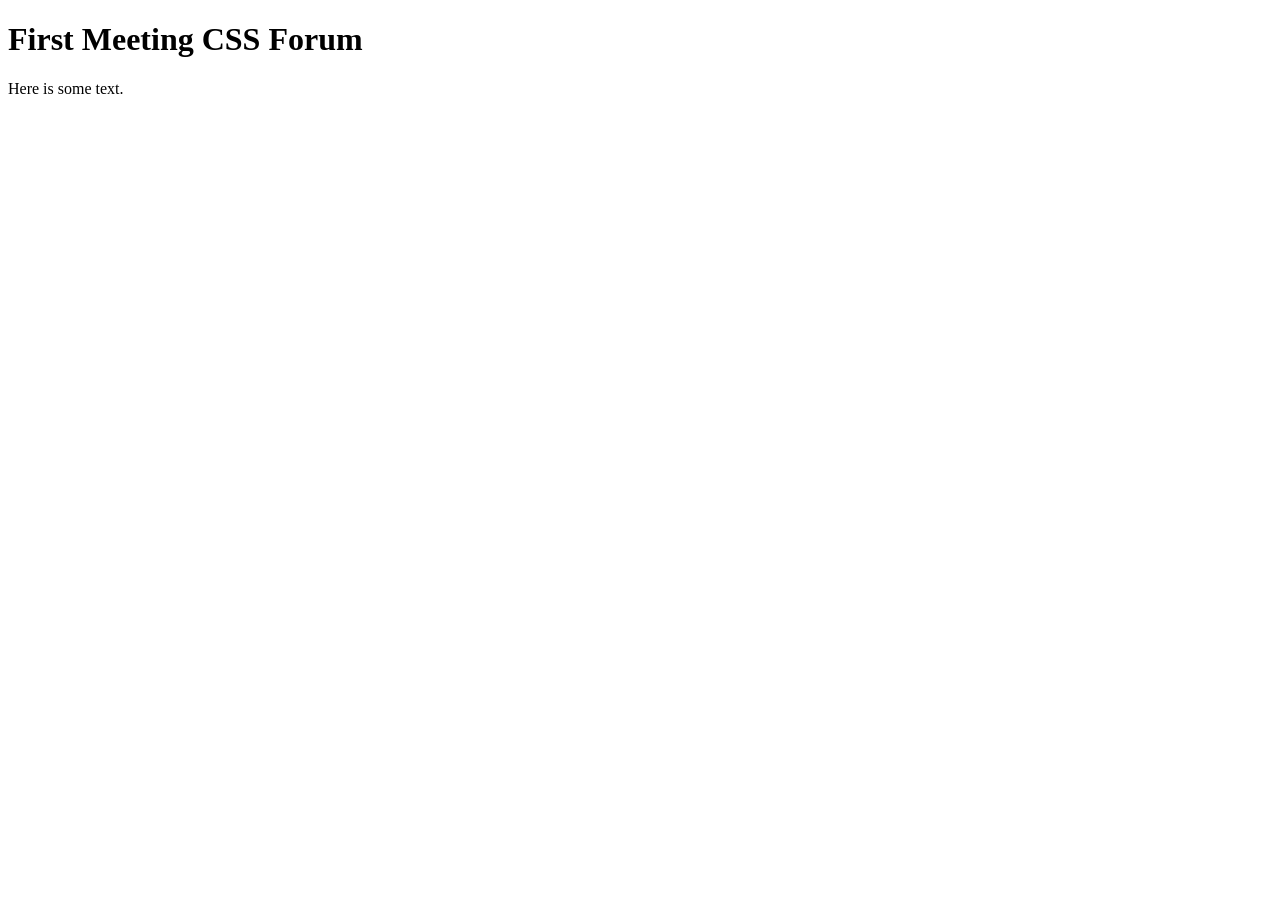
==== first-meeting/index.html @ ae64db89 "first commit" ====
<!doctype html>
<html lang="en">
  <head>
    <meta charset="UTF-8" />
    <meta name="viewport" content="width=device-width, initial-scale=1.0" />
    <title>First Meeting CSS Forum</title>
    <link rel="stylesheet" href="styles.css" />
    <link rel="stylesheet" href="../resets.css" />
  </head>
  <body>
    <h1>First Meeting CSS Forum</h1>
    <p>Here is some text.</p>
  </body>
</html>
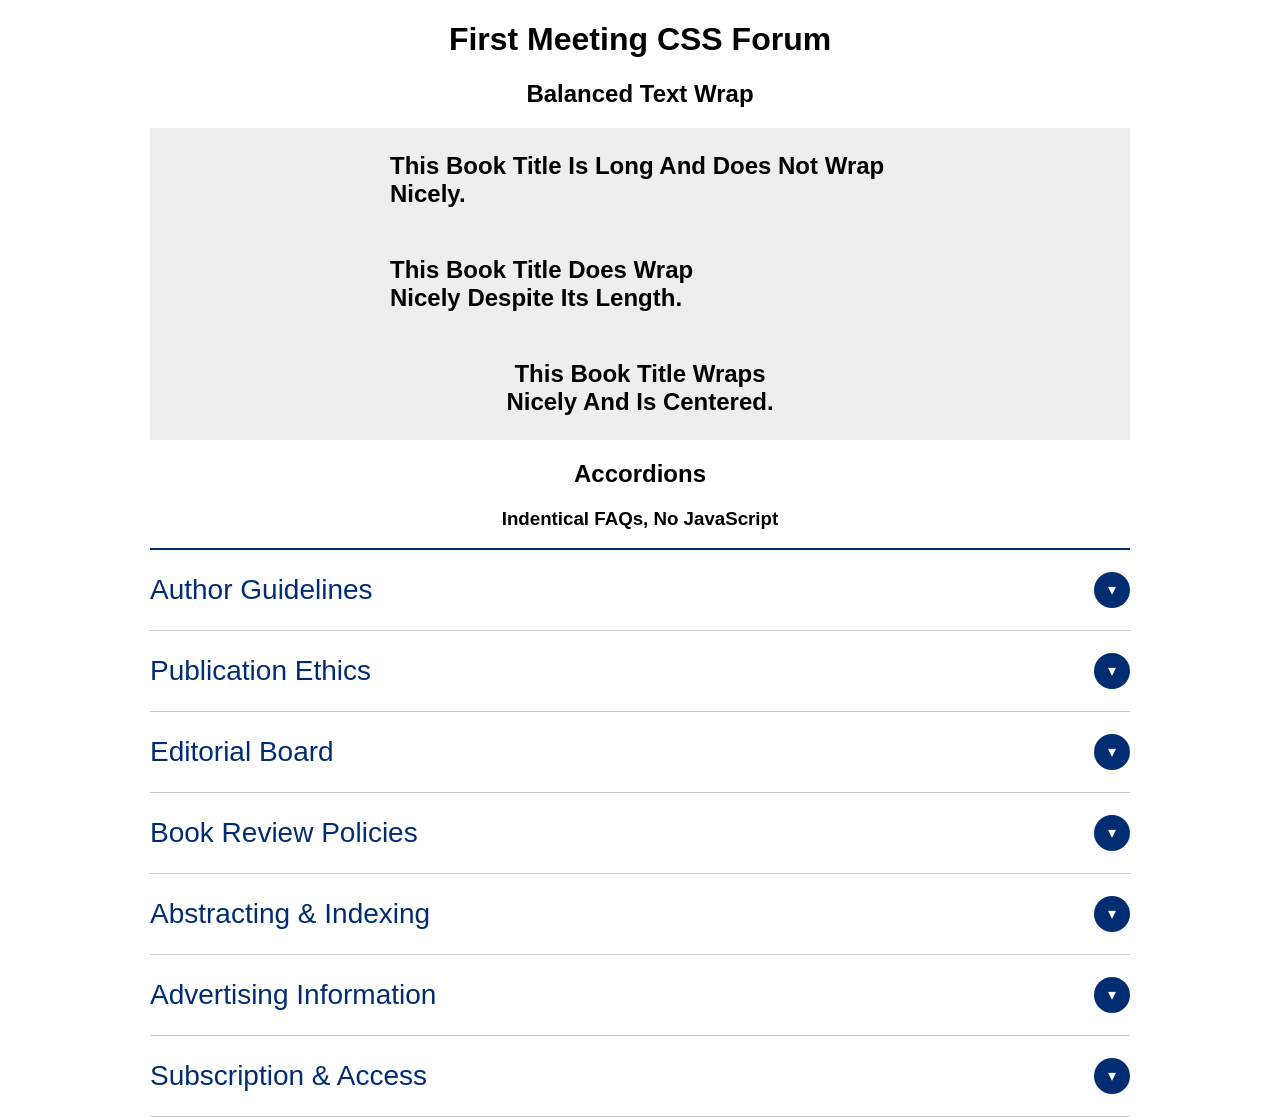
==== commit 89fa385e: "first demos" ====
--- a/first-meeting/index.html
+++ b/first-meeting/index.html
@@ -9,6 +9,191 @@
   </head>
   <body>
     <h1>First Meeting CSS Forum</h1>
-    <p>Here is some text.</p>
+
+    <h2>Balanced Text Wrap</h2>
+    <section id="text-wrap">
+      <p class="fake-heading">
+        This book title is long and does not wrap nicely.
+      </p>
+      <p class="fake-heading" style="text-wrap: balance">
+        This book title does wrap nicely despite its length.
+      </p>
+      <p class="fake-heading" style="text-wrap: balance; text-align: center">
+        This book title wraps nicely and is centered.
+      </p>
+    </section>
+
+    <h2>Accordions</h2>
+    <h3>Indentical FAQs, No JavaScript</h3>
+    <section id="accordion">
+      <details name="faqs">
+        <summary>Author Guidelines</summary>
+        <div class="panel">
+          <p>
+            Manuscripts submitted for consideration should present original
+            research, critical analysis, or interdisciplinary scholarship
+            relevant to the journal’s scope. Submissions must not exceed 7,000
+            words including references, notes, and appendices.
+          </p>
+
+          <hr />
+
+          <p>
+            Authors are encouraged to include a concise abstract of no more than
+            150 words, followed by 4–6 keywords. Citations should conform to the
+            latest edition of the Chicago Manual of Style. All submissions must
+            be anonymized for peer review.
+          </p>
+
+          <p>
+            Papers should be submitted electronically in Microsoft Word format.
+            Questions regarding manuscript preparation may be directed to
+            <a href="#">Journals Support</a>.
+          </p>
+        </div>
+      </details>
+
+      <details name="faqs">
+        <summary>Publication Ethics</summary>
+        <div class="panel">
+          <p>
+            The journal adheres to internationally recognized standards
+            concerning publication ethics, plagiarism prevention, and academic
+            integrity. Submitted work must be original and may not be under
+            review elsewhere.
+          </p>
+
+          <hr />
+
+          <p>
+            Authors are responsible for obtaining permissions for copyrighted
+            materials, images, and datasets used within their manuscripts. Cases
+            of duplicate publication or fabricated data will result in immediate
+            rejection.
+          </p>
+
+          <p>
+            Reviewers and editors are expected to disclose any conflicts of
+            interest that could influence editorial decisions.
+          </p>
+        </div>
+      </details>
+
+      <details name="faqs">
+        <summary>Editorial Board</summary>
+        <div class="panel">
+          <p>
+            The editorial board is composed of scholars and practitioners from a
+            broad range of disciplines, institutions, and international research
+            communities.
+          </p>
+
+          <hr />
+
+          <p>
+            Board members oversee peer review, contribute to strategic
+            direction, and advise on emerging areas of scholarship relevant to
+            the journal’s mission.
+          </p>
+
+          <p>
+            A complete listing of editorial staff and advisory committee members
+            is updated annually and published in the journal’s spring issue.
+          </p>
+        </div>
+      </details>
+
+      <details name="faqs">
+        <summary>Book Review Policies</summary>
+        <div class="panel">
+          <p>
+            The journal welcomes reviews of recently published academic books
+            that contribute substantially to debates within the humanities and
+            social sciences.
+          </p>
+
+          <hr />
+
+          <p>
+            Prospective reviewers should contact the book review editor before
+            submitting a review essay. Unsolicited reviews may not be
+            considered.
+          </p>
+
+          <p>
+            Standard reviews should range between 1,000 and 1,500 words and
+            should critically engage the text’s methodology, contribution, and
+            scholarly significance.
+          </p>
+        </div>
+      </details>
+
+      <details name="faqs">
+        <summary>Abstracting &amp; Indexing</summary>
+        <div class="panel">
+          <p>
+            The journal is indexed in several major academic databases, ensuring
+            broad discoverability and accessibility for researchers, librarians,
+            and institutions worldwide.
+          </p>
+
+          <hr />
+
+          <p>
+            Articles are currently abstracted in Humanities International
+            Complete, JSTOR, Scopus, and other discipline-specific indexing
+            services.
+          </p>
+
+          <p>
+            Metadata updates and DOI registrations are processed upon
+            publication to support citation tracking and long-term archival
+            preservation.
+          </p>
+        </div>
+      </details>
+
+      <details name="faqs">
+        <summary>Advertising Information</summary>
+        <div class="panel">
+          <p>
+            Limited advertising opportunities are available for academic
+            presses, conferences, research institutes, and educational
+            organizations whose missions align with the journal’s readership.
+          </p>
+
+          <hr />
+
+          <p>
+            Advertising placements are accepted on a rolling basis for both
+            print and digital editions. Rates and publication schedules are
+            available upon request.
+          </p>
+        </div>
+      </details>
+
+      <details name="faqs">
+        <summary>Subscription &amp; Access</summary>
+        <div class="panel">
+          <p>
+            Individual and institutional subscriptions include online access to
+            current and archived issues through the journal’s digital platform.
+          </p>
+
+          <hr />
+
+          <p>
+            Discounted subscription rates are available for students,
+            independent researchers, and nonprofit organizations. Institutional
+            licenses may include campus-wide authentication and archival access.
+          </p>
+
+          <p>
+            For assistance with account access, renewals, or print delivery,
+            please <a href="#">Email Journals</a>.
+          </p>
+        </div>
+      </details>
+    </section>
   </body>
 </html>
--- a/first-meeting/styles.css
+++ b/first-meeting/styles.css
@@ -0,0 +1,82 @@
+/* heading text wrap balance */
+#text-wrap {
+    display: flex;
+    flex-direction: column;
+    align-items: center;
+
+    background-color: #eee;
+}
+
+.fake-heading {
+    font-size: 1.5rem;
+    font-weight: 700;
+    text-transform: capitalize;
+    max-width: 500px;
+}
+
+/* accordion/FAQs */
+#accordion {
+    border-top: 2px solid #002D72;
+}
+
+#accordion details {
+    border-bottom: 1px solid #c8c8c8;
+}
+
+#accordion summary {
+    list-style: none;
+    user-select: none;
+    cursor: pointer;
+    position: relative;
+    padding: 24px 56px 24px 0;
+    font-size: 28px;
+    color: #002D72;
+}
+
+#accordion summary::-webkit-details-marker {
+    display: none;
+}
+
+#accordion summary::after {
+    position: absolute;
+    right: 0;
+    top: 50%;
+    width: 36px;
+    height: 36px;
+    transform: translateY(-50%);
+    content: "▾";
+    border-radius: 50%;
+    background: #002D72;
+    color: white;
+    font-family: Arial, Helvetica, sans-serif;
+    font-size: 16px;
+    line-height: 36px;
+    text-align: center;
+}
+
+#accordion details[open] summary::after {
+    transform: rotate(180deg) translateY(50%);
+}
+
+#accordion .panel {
+    margin-bottom: 24px;
+    padding: 32px 36px;
+    background: #f1f1f1;
+    color: #222;
+    font-size: 22px;
+    line-height: 1.45;
+}
+
+#accordion .panel p {
+    margin: 0 0 28px;
+}
+
+#accordion .panel p:last-child {
+    margin-bottom: 0;
+}
+
+#accordion .panel hr {
+    border: 0;
+    border-top: 2px solid #c7c7c7;
+    margin: 32px 0;
+}
--- a/resets.css
+++ b/resets.css
@@ -0,0 +1,28 @@
+html,
+body {
+    margin: 0;
+    padding: 0;
+    font-family: Arial, Helvetica, sans-serif;
+}
+
+h1,
+h2,
+h3,
+h4,
+h5,
+h6 {
+    text-align: center;
+}
+
+a {
+    color: #002D72;
+
+    &:hover {
+        text-decoration: none;
+    }
+}
+
+section {
+    margin-inline: auto;
+    width: min(980px, calc(100% - 2rem));
+}
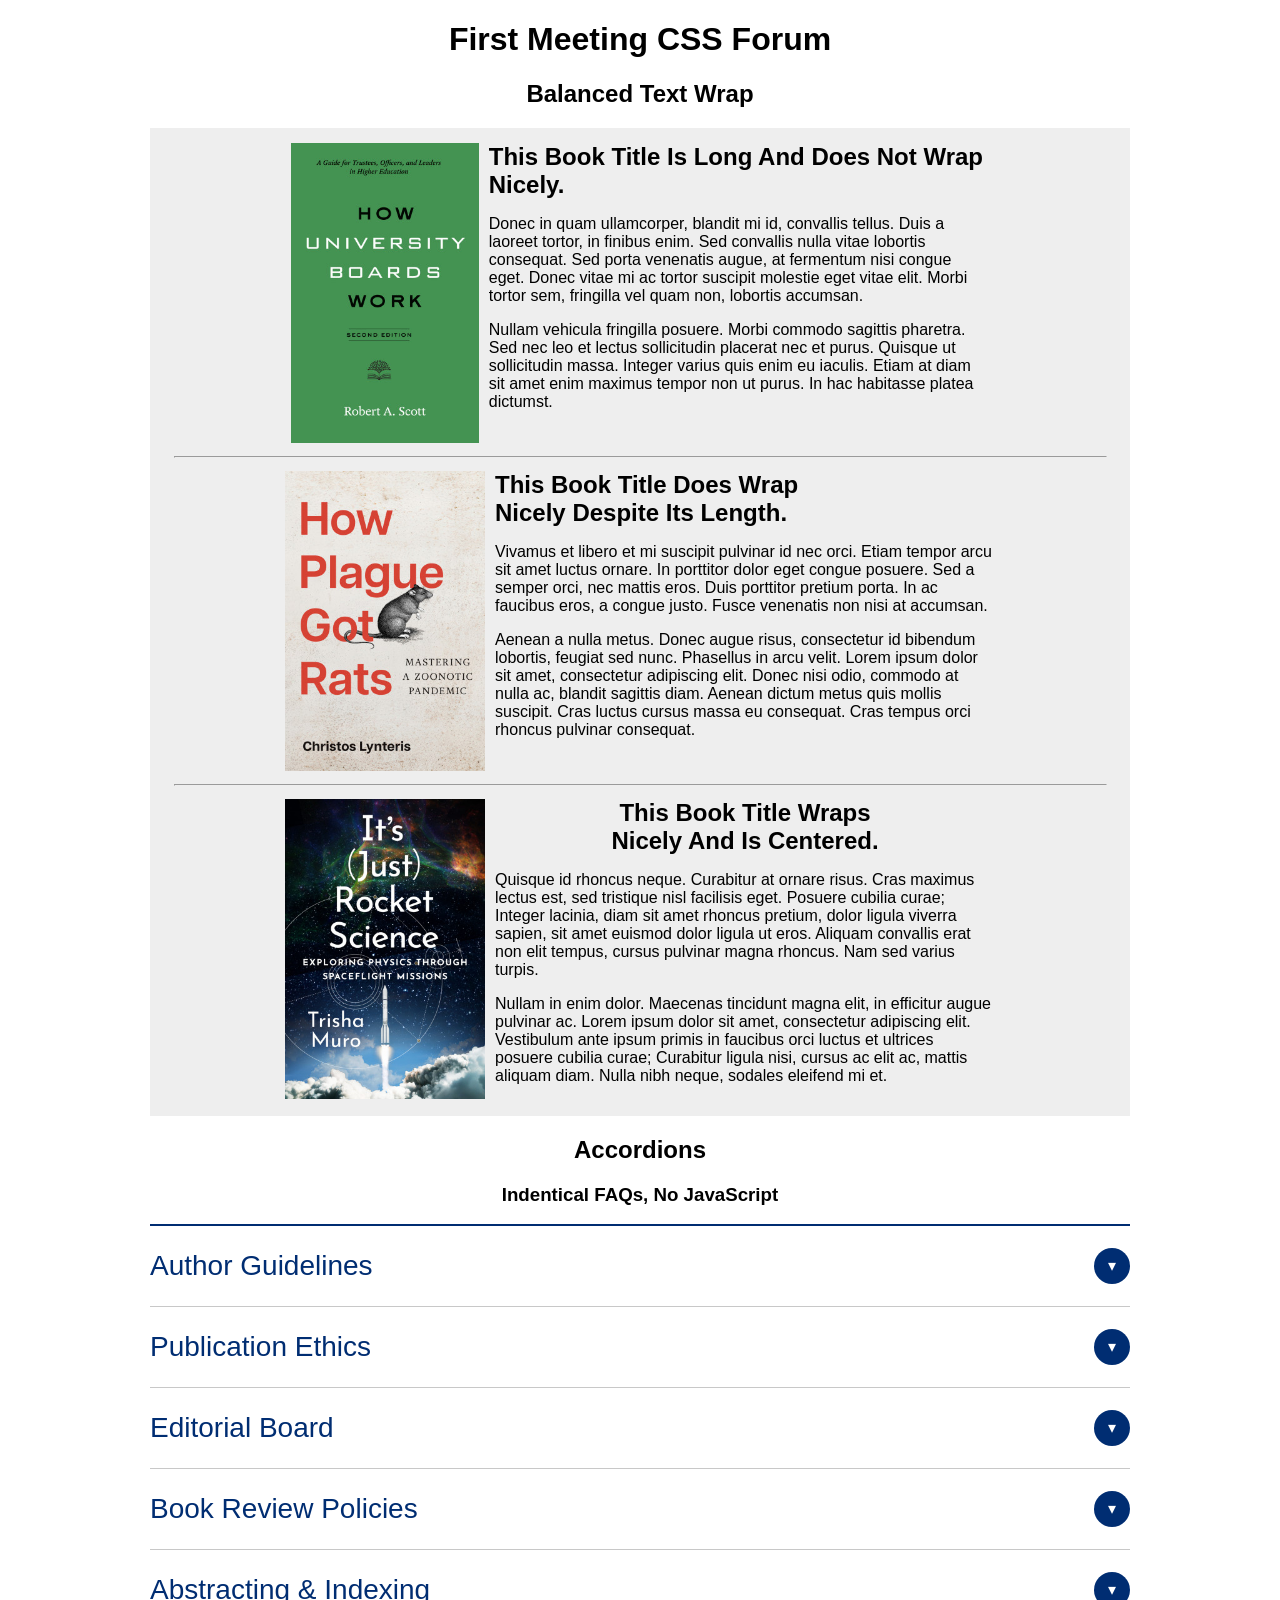
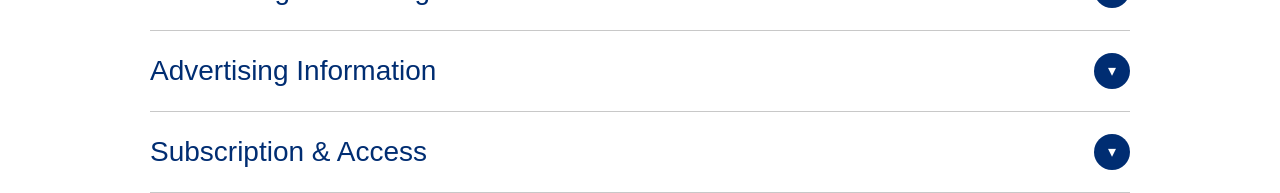
==== commit 8791d7eb: "book titles" ====
--- a/first-meeting/index.html
+++ b/first-meeting/index.html
@@ -1,199 +1,253 @@
 <!doctype html>
 <html lang="en">
-  <head>
-    <meta charset="UTF-8" />
-    <meta name="viewport" content="width=device-width, initial-scale=1.0" />
-    <title>First Meeting CSS Forum</title>
-    <link rel="stylesheet" href="styles.css" />
-    <link rel="stylesheet" href="../resets.css" />
-  </head>
-  <body>
-    <h1>First Meeting CSS Forum</h1>
-
-    <h2>Balanced Text Wrap</h2>
-    <section id="text-wrap">
-      <p class="fake-heading">
-        This book title is long and does not wrap nicely.
-      </p>
-      <p class="fake-heading" style="text-wrap: balance">
-        This book title does wrap nicely despite its length.
-      </p>
-      <p class="fake-heading" style="text-wrap: balance; text-align: center">
-        This book title wraps nicely and is centered.
-      </p>
-    </section>
-
-    <h2>Accordions</h2>
-    <h3>Indentical FAQs, No JavaScript</h3>
-    <section id="accordion">
-      <details name="faqs">
-        <summary>Author Guidelines</summary>
-        <div class="panel">
-          <p>
-            Manuscripts submitted for consideration should present original
-            research, critical analysis, or interdisciplinary scholarship
-            relevant to the journal’s scope. Submissions must not exceed 7,000
-            words including references, notes, and appendices.
-          </p>
-
-          <hr />
-
-          <p>
-            Authors are encouraged to include a concise abstract of no more than
-            150 words, followed by 4–6 keywords. Citations should conform to the
-            latest edition of the Chicago Manual of Style. All submissions must
-            be anonymized for peer review.
-          </p>
-
-          <p>
-            Papers should be submitted electronically in Microsoft Word format.
-            Questions regarding manuscript preparation may be directed to
-            <a href="#">Journals Support</a>.
-          </p>
+
+<head>
+  <meta charset="UTF-8" />
+  <meta name="viewport" content="width=device-width, initial-scale=1.0" />
+  <title>First Meeting CSS Forum</title>
+  <link rel="stylesheet" href="styles.css" />
+  <link rel="stylesheet" href="../resets.css" />
+</head>
+
+<body>
+  <h1>First Meeting CSS Forum</h1>
+
+  <h2>Balanced Text Wrap</h2>
+  <section id="text-wrap">
+    <div class="book-display">
+      <img src="../images/book-covers/boards.jpg" alt="">
+      <div class="text-holder">
+        <div class="fake-heading">
+          This book title is long and does not wrap nicely.
         </div>
-      </details>
-
-      <details name="faqs">
-        <summary>Publication Ethics</summary>
-        <div class="panel">
-          <p>
-            The journal adheres to internationally recognized standards
-            concerning publication ethics, plagiarism prevention, and academic
-            integrity. Submitted work must be original and may not be under
-            review elsewhere.
-          </p>
-
-          <hr />
-
-          <p>
-            Authors are responsible for obtaining permissions for copyrighted
-            materials, images, and datasets used within their manuscripts. Cases
-            of duplicate publication or fabricated data will result in immediate
-            rejection.
-          </p>
-
-          <p>
-            Reviewers and editors are expected to disclose any conflicts of
-            interest that could influence editorial decisions.
-          </p>
+        <p>Donec in quam ullamcorper, blandit mi id, convallis tellus. Duis a laoreet tortor, in finibus enim. Sed
+          convallis nulla vitae lobortis consequat. Sed porta venenatis augue, at fermentum nisi congue eget. Donec
+          vitae
+          mi ac tortor suscipit molestie eget vitae elit. Morbi tortor sem, fringilla vel quam non, lobortis accumsan.
+        </p>
+        <p>Nullam vehicula fringilla posuere. Morbi commodo sagittis pharetra. Sed nec leo et lectus sollicitudin
+          placerat
+          nec et purus. Quisque ut sollicitudin massa. Integer varius quis enim eu iaculis. Etiam at diam sit amet enim
+          maximus tempor non ut purus. In hac habitasse platea dictumst.</p>
+      </div>
+    </div>
+
+    <hr>
+
+    <div class="book-display">
+      <img src="../images/book-covers/rats.jpg" alt="">
+
+      <div class="text-holder">
+        <div class="fake-heading text-balance">
+          This book title does wrap nicely despite its length.
         </div>
-      </details>
-
-      <details name="faqs">
-        <summary>Editorial Board</summary>
-        <div class="panel">
-          <p>
-            The editorial board is composed of scholars and practitioners from a
-            broad range of disciplines, institutions, and international research
-            communities.
-          </p>
-
-          <hr />
-
-          <p>
-            Board members oversee peer review, contribute to strategic
-            direction, and advise on emerging areas of scholarship relevant to
-            the journal’s mission.
-          </p>
-
-          <p>
-            A complete listing of editorial staff and advisory committee members
-            is updated annually and published in the journal’s spring issue.
-          </p>
+        <p>Vivamus et libero et mi suscipit pulvinar id nec orci. Etiam tempor arcu sit amet luctus ornare. In porttitor
+          dolor eget congue posuere. Sed a semper orci, nec mattis eros. Duis porttitor pretium porta. In ac faucibus
+          eros, a congue justo. Fusce venenatis non nisi at accumsan.</p>
+        <p>Aenean a nulla metus. Donec augue risus, consectetur id bibendum lobortis, feugiat sed nunc. Phasellus in
+          arcu velit. Lorem ipsum dolor sit amet, consectetur adipiscing elit. Donec nisi odio, commodo at nulla ac,
+          blandit sagittis diam. Aenean dictum metus quis mollis suscipit. Cras luctus cursus massa eu consequat. Cras
+          tempus
+          orci rhoncus pulvinar consequat.
+        </p>
+      </div>
+    </div>
+
+    <hr>
+
+    <div class="book-display">
+      <img src="../images/book-covers/rocket.jpg" alt="">
+      <div class="text-holder">
+        <div class="fake-heading text-balance text-center">
+          This book title wraps nicely and is centered.
         </div>
-      </details>
-
-      <details name="faqs">
-        <summary>Book Review Policies</summary>
-        <div class="panel">
-          <p>
-            The journal welcomes reviews of recently published academic books
-            that contribute substantially to debates within the humanities and
-            social sciences.
-          </p>
-
-          <hr />
-
-          <p>
-            Prospective reviewers should contact the book review editor before
-            submitting a review essay. Unsolicited reviews may not be
-            considered.
-          </p>
-
-          <p>
-            Standard reviews should range between 1,000 and 1,500 words and
-            should critically engage the text’s methodology, contribution, and
-            scholarly significance.
-          </p>
-        </div>
-      </details>
-
-      <details name="faqs">
-        <summary>Abstracting &amp; Indexing</summary>
-        <div class="panel">
-          <p>
-            The journal is indexed in several major academic databases, ensuring
-            broad discoverability and accessibility for researchers, librarians,
-            and institutions worldwide.
-          </p>
-
-          <hr />
-
-          <p>
-            Articles are currently abstracted in Humanities International
-            Complete, JSTOR, Scopus, and other discipline-specific indexing
-            services.
-          </p>
-
-          <p>
-            Metadata updates and DOI registrations are processed upon
-            publication to support citation tracking and long-term archival
-            preservation.
-          </p>
-        </div>
-      </details>
-
-      <details name="faqs">
-        <summary>Advertising Information</summary>
-        <div class="panel">
-          <p>
-            Limited advertising opportunities are available for academic
-            presses, conferences, research institutes, and educational
-            organizations whose missions align with the journal’s readership.
-          </p>
-
-          <hr />
-
-          <p>
-            Advertising placements are accepted on a rolling basis for both
-            print and digital editions. Rates and publication schedules are
-            available upon request.
-          </p>
-        </div>
-      </details>
-
-      <details name="faqs">
-        <summary>Subscription &amp; Access</summary>
-        <div class="panel">
-          <p>
-            Individual and institutional subscriptions include online access to
-            current and archived issues through the journal’s digital platform.
-          </p>
-
-          <hr />
-
-          <p>
-            Discounted subscription rates are available for students,
-            independent researchers, and nonprofit organizations. Institutional
-            licenses may include campus-wide authentication and archival access.
-          </p>
-
-          <p>
-            For assistance with account access, renewals, or print delivery,
-            please <a href="#">Email Journals</a>.
-          </p>
-        </div>
-      </details>
-    </section>
-  </body>
-</html>
+        <p>Quisque id rhoncus neque. Curabitur at ornare risus. Cras maximus lectus est, sed tristique nisl facilisis
+          eget. Posuere cubilia curae; Integer lacinia, diam sit amet rhoncus pretium, dolor ligula viverra sapien, sit
+          amet
+          euismod dolor ligula ut eros. Aliquam convallis erat non elit tempus, cursus pulvinar magna rhoncus. Nam sed
+          varius turpis.</p>
+
+        <p>Nullam in enim dolor. Maecenas tincidunt magna elit, in efficitur augue pulvinar ac. Lorem ipsum dolor sit
+          amet,
+          consectetur adipiscing elit. Vestibulum ante ipsum primis in faucibus orci luctus et ultrices posuere cubilia
+          curae; Curabitur ligula nisi, cursus ac elit ac, mattis aliquam diam. Nulla nibh neque, sodales eleifend mi
+          et.</p>
+      </div>
+    </div>
+  </section>
+
+  <h2>Accordions</h2>
+  <h3>Indentical FAQs, No JavaScript</h3>
+  <section id="accordion">
+    <details name="faqs">
+      <summary>Author Guidelines</summary>
+      <div class="panel">
+        <p>
+          Manuscripts submitted for consideration should present original
+          research, critical analysis, or interdisciplinary scholarship
+          relevant to the journal’s scope. Submissions must not exceed 7,000
+          words including references, notes, and appendices.
+        </p>
+
+        <hr />
+
+        <p>
+          Authors are encouraged to include a concise abstract of no more than
+          150 words, followed by 4–6 keywords. Citations should conform to the
+          latest edition of the Chicago Manual of Style. All submissions must
+          be anonymized for peer review.
+        </p>
+
+        <p>
+          Papers should be submitted electronically in Microsoft Word format.
+          Questions regarding manuscript preparation may be directed to
+          <a href="#">Journals Support</a>.
+        </p>
+      </div>
+    </details>
+
+    <details name="faqs">
+      <summary>Publication Ethics</summary>
+      <div class="panel">
+        <p>
+          The journal adheres to internationally recognized standards
+          concerning publication ethics, plagiarism prevention, and academic
+          integrity. Submitted work must be original and may not be under
+          review elsewhere.
+        </p>
+
+        <hr />
+
+        <p>
+          Authors are responsible for obtaining permissions for copyrighted
+          materials, images, and datasets used within their manuscripts. Cases
+          of duplicate publication or fabricated data will result in immediate
+          rejection.
+        </p>
+
+        <p>
+          Reviewers and editors are expected to disclose any conflicts of
+          interest that could influence editorial decisions.
+        </p>
+      </div>
+    </details>
+
+    <details name="faqs">
+      <summary>Editorial Board</summary>
+      <div class="panel">
+        <p>
+          The editorial board is composed of scholars and practitioners from a
+          broad range of disciplines, institutions, and international research
+          communities.
+        </p>
+
+        <hr />
+
+        <p>
+          Board members oversee peer review, contribute to strategic
+          direction, and advise on emerging areas of scholarship relevant to
+          the journal’s mission.
+        </p>
+
+        <p>
+          A complete listing of editorial staff and advisory committee members
+          is updated annually and published in the journal’s spring issue.
+        </p>
+      </div>
+    </details>
+
+    <details name="faqs">
+      <summary>Book Review Policies</summary>
+      <div class="panel">
+        <p>
+          The journal welcomes reviews of recently published academic books
+          that contribute substantially to debates within the humanities and
+          social sciences.
+        </p>
+
+        <hr />
+
+        <p>
+          Prospective reviewers should contact the book review editor before
+          submitting a review essay. Unsolicited reviews may not be
+          considered.
+        </p>
+
+        <p>
+          Standard reviews should range between 1,000 and 1,500 words and
+          should critically engage the text’s methodology, contribution, and
+          scholarly significance.
+        </p>
+      </div>
+    </details>
+
+    <details name="faqs">
+      <summary>Abstracting &amp; Indexing</summary>
+      <div class="panel">
+        <p>
+          The journal is indexed in several major academic databases, ensuring
+          broad discoverability and accessibility for researchers, librarians,
+          and institutions worldwide.
+        </p>
+
+        <hr />
+
+        <p>
+          Articles are currently abstracted in Humanities International
+          Complete, JSTOR, Scopus, and other discipline-specific indexing
+          services.
+        </p>
+
+        <p>
+          Metadata updates and DOI registrations are processed upon
+          publication to support citation tracking and long-term archival
+          preservation.
+        </p>
+      </div>
+    </details>
+
+    <details name="faqs">
+      <summary>Advertising Information</summary>
+      <div class="panel">
+        <p>
+          Limited advertising opportunities are available for academic
+          presses, conferences, research institutes, and educational
+          organizations whose missions align with the journal’s readership.
+        </p>
+
+        <hr />
+
+        <p>
+          Advertising placements are accepted on a rolling basis for both
+          print and digital editions. Rates and publication schedules are
+          available upon request.
+        </p>
+      </div>
+    </details>
+
+    <details name="faqs">
+      <summary>Subscription &amp; Access</summary>
+      <div class="panel">
+        <p>
+          Individual and institutional subscriptions include online access to
+          current and archived issues through the journal’s digital platform.
+        </p>
+
+        <hr />
+
+        <p>
+          Discounted subscription rates are available for students,
+          independent researchers, and nonprofit organizations. Institutional
+          licenses may include campus-wide authentication and archival access.
+        </p>
+
+        <p>
+          For assistance with account access, renewals, or print delivery,
+          please <a href="#">Email Journals</a>.
+        </p>
+      </div>
+    </details>
+  </section>
+</body>
+
+</html>
--- a/first-meeting/styles.css
+++ b/first-meeting/styles.css
@@ -3,16 +3,48 @@
     display: flex;
     flex-direction: column;
     align-items: center;
+    gap: 5px;
+    padding-block: 15px;
+
 
     background-color: #eee;
+
+    hr {
+        width: 95%;
+    }
 }
 
-.fake-heading {
-    font-size: 1.5rem;
-    font-weight: 700;
-    text-transform: capitalize;
-    max-width: 500px;
+.book-display {
+    display: flex;
+    align-items: start;
+
+    gap: 10px;
+
+    img {
+        max-height: 300px;
+        width: auto;
+    }
+
+    .fake-heading {
+        font-size: 1.5rem;
+        font-weight: 700;
+        text-transform: capitalize;
+    }
+
+    .text-holder {
+        max-width: 500px;
+    }
+
+    .text-balance {
+        text-wrap: balance;
+    }
+
+    .text-center {
+        text-align: center;
+    }
 }
+
+
 
 /* accordion/FAQs */
 #accordion {
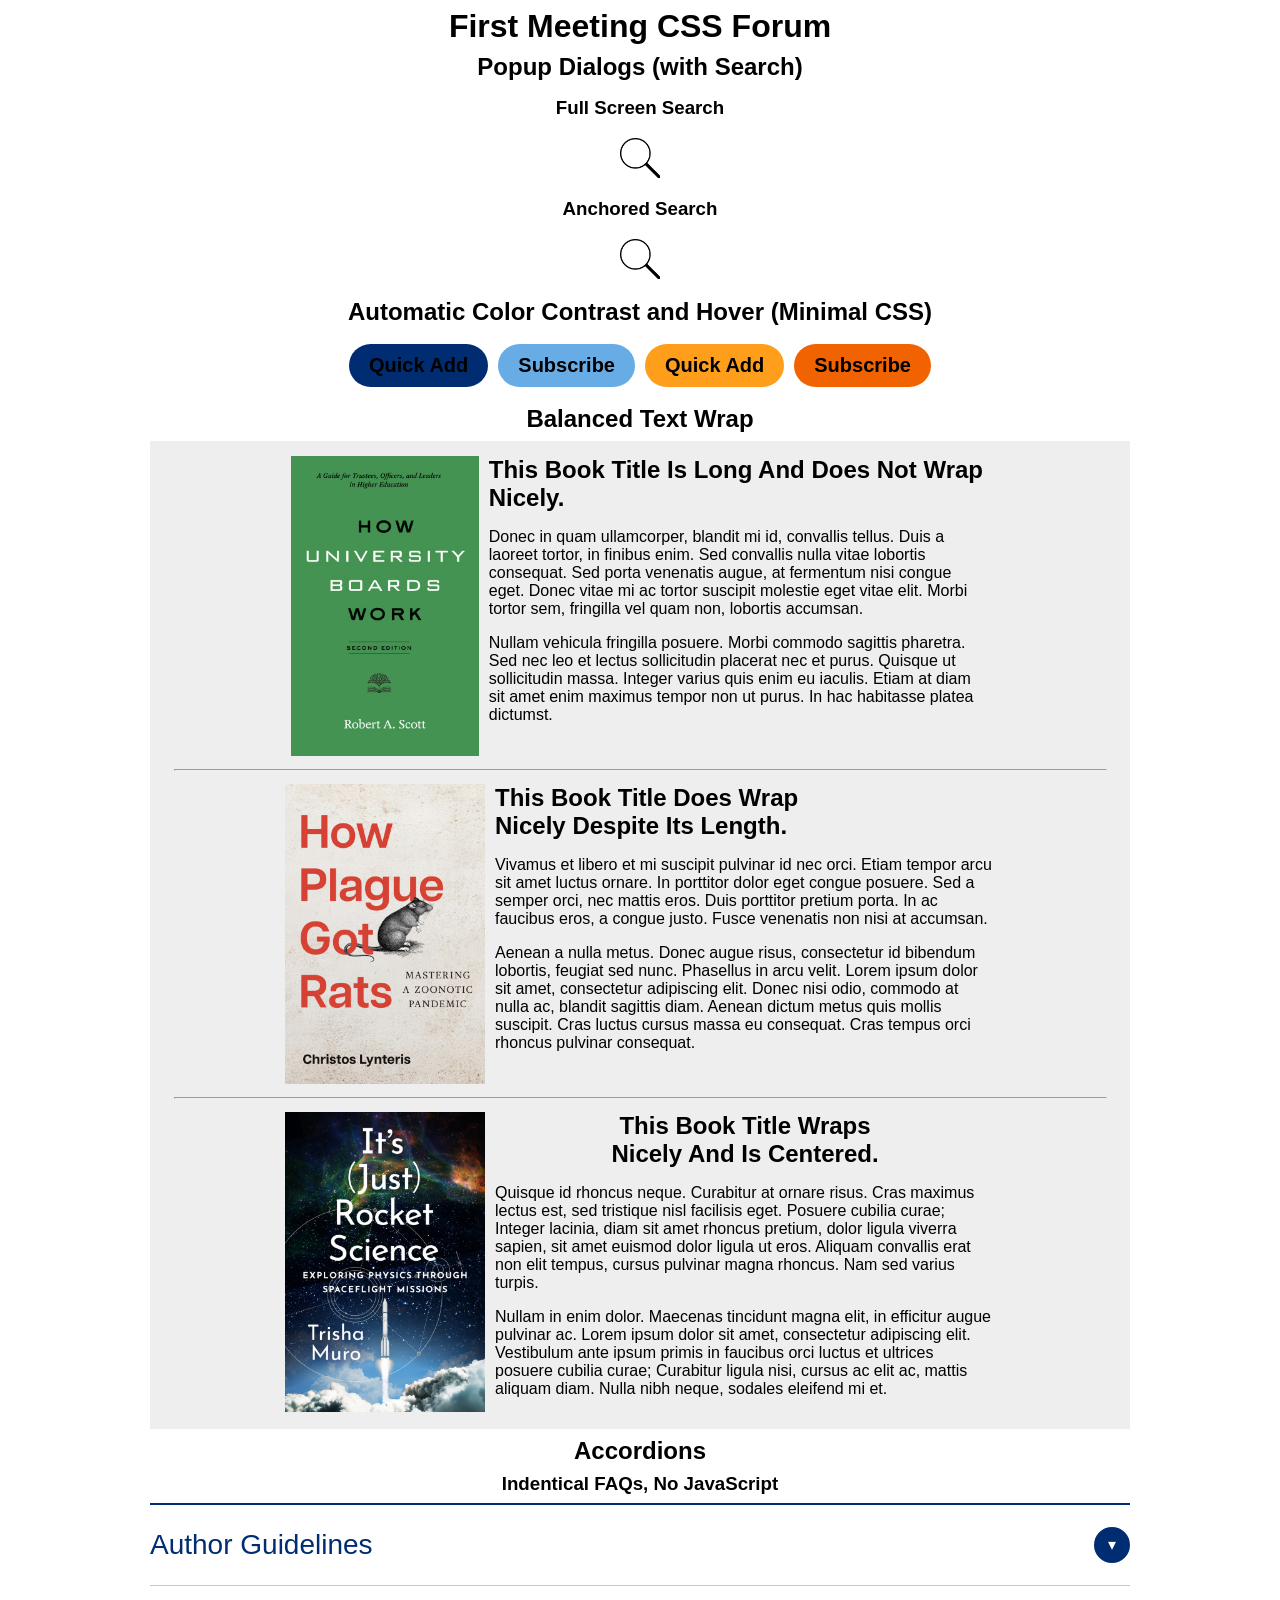
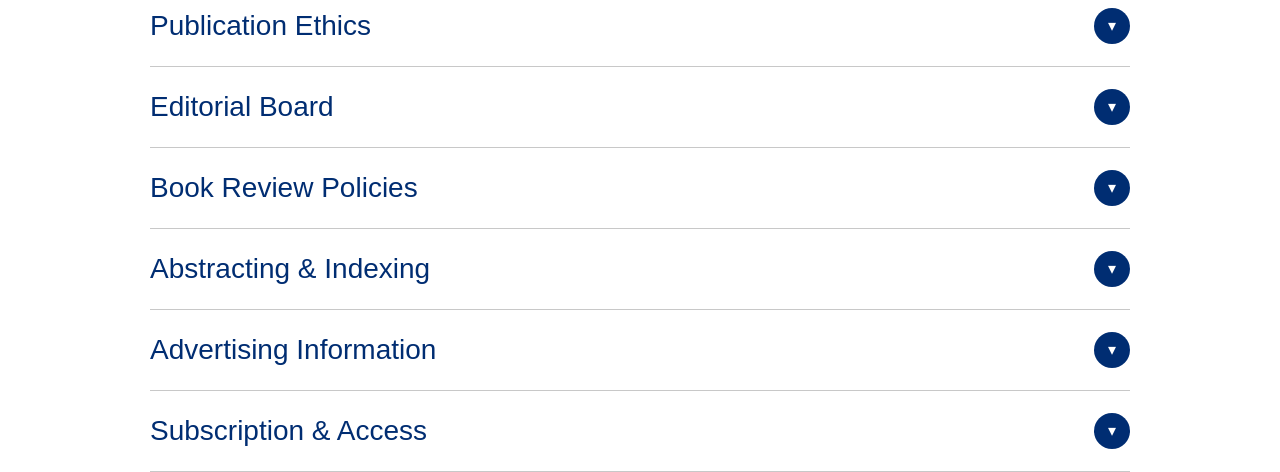
==== commit f68b92ee: "popovers" ====
--- a/first-meeting/index.html
+++ b/first-meeting/index.html
@@ -11,6 +11,38 @@
 
 <body>
   <h1>First Meeting CSS Forum</h1>
+
+  <h2>Popup Dialogs (with Search)</h2>
+  <section id="popup">
+    <section id="full-search">
+      <h3>Full Screen Search</h3>
+      <button command="show-modal" commandfor="search-form" class="search"></button>
+      <dialog closedby="any" id="search-form" class="search-form">
+        <form action="" method="get">
+          <input type="text" />
+          <input type="submit" value="Search" />
+        </form>
+      </dialog>
+    </section>
+    <section id="anchored-search">
+      <h3>Anchored Search</h3>
+      <button command="show-modal" commandfor="anchored-form" class="search"></button>
+      <dialog closedby="any" id="anchored-form" class="anchored-form">
+        <form action="" method="get">
+          <input type="text" />
+          <input type="submit" value="Search" />
+        </form>
+      </dialog>
+    </section>
+  </section>
+
+  <h2>Automatic Color Contrast and Hover (Minimal CSS)</h2>
+  <section class="button-holder">
+    <button class="contrast-button primary">Quick Add</button>
+    <button class="contrast-button secondary">Subscribe</button>
+    <button class="contrast-button primary-accent">Quick Add</button>
+    <button class="contrast-button secondary-accent">Subscribe</button>
+  </section>
 
   <h2>Balanced Text Wrap</h2>
   <section id="text-wrap">
--- a/first-meeting/styles.css
+++ b/first-meeting/styles.css
@@ -1,3 +1,241 @@
+:root {
+    --primary-color: #002D72;
+    --secondary-color: #68ace5;
+    --primary-accent-color: #ff9e1b;
+    --secondary-accent-color: #f16300;
+}
+
+/* Popups */
+button.search {
+    --image-width: 40px;
+    appearance: none;
+    border: none;
+    box-sizing: content-box;
+    padding: 3px;
+
+    width: calc((var(--image-width) * sqrt(2)));
+    height: calc((var(--image-width) * sqrt(2)));
+    background: none;
+    outline: none;
+
+    cursor: pointer;
+
+    background-image: url('./search-icon.png');
+    background-repeat: no-repeat;
+    background-position: center;
+    background-size: var(--image-width);
+
+    border-radius: 10em;
+
+    transition: box-shadow 300ms;
+
+    &:hover {
+        cursor: auto;
+
+        box-shadow: 0 0 5px oklch(from var(--main-color, black) l c h / 0.7);
+    }
+}
+
+#full-search {
+    display: flex;
+    flex-direction: column;
+    align-items: center;
+
+    .search-form {
+        border: none;
+        background-color: transparent;
+        padding: 0;
+
+        transition: opacity 300ms ease-in;
+        transition-behavior: allow-discrete;
+
+        width: min(calc(100% - 2rem), 400px);
+
+        form {
+            width: 100%;
+
+            display: flex;
+            flex-direction: column;
+            gap: 5px;
+        }
+
+        input[type=text] {
+            border: none;
+            border-radius: 10em;
+            outline: none;
+            padding: .5em 1em;
+            width: 100%;
+            box-sizing: border-box;
+            font-size: 1.25rem;
+            color: #002D72;
+        }
+
+        input[type=submit] {
+            padding: .5em 1em;
+
+            align-self: end;
+            border-radius: 10em;
+            border: none;
+
+            font-size: 1.25rem;
+            font-family: 'Segoe UI', Tahoma, Geneva, Verdana, sans-serif;
+
+            background-color: #002D72;
+            color: #fff;
+
+            user-select: none;
+            cursor: pointer;
+        }
+
+        &::backdrop {
+            background-color: oklch(0 0 0 / 0.7);
+            transition: opacity 200ms ease-in;
+            transition-behavior: allow-discrete;
+        }
+    }
+
+    @starting-style {
+
+        .search-form,
+        .search-form::backdrop {
+            opacity: 0;
+        }
+    }
+
+    .search-form:not([open]),
+    .search-form:not([open])::backdrop {
+        opacity: 0;
+    }
+}
+
+#anchored-search {
+    display: flex;
+    flex-direction: column;
+    align-items: center;
+
+    button.search {
+        position: relative;
+        anchor-name: --search-button;
+
+        &:active {
+            box-shadow: 0 0 5px oklch(from var(--main-color, black) l c h / 0.7);
+        }
+    }
+
+    .anchored-form {
+        position: absolute;
+        position-anchor: --search-button;
+        position-area: end start;
+
+        border: none;
+        background-color: rgb(109, 182, 255);
+
+        transition: opacity 300ms ease-in;
+        transition-behavior: allow-discrete;
+
+        width: min(calc(100% - 2rem), 400px);
+
+        form {
+            width: 100%;
+
+            display: flex;
+            flex-direction: column;
+            gap: 5px;
+        }
+
+        input[type=text] {
+            border: 1px solid black;
+            border-radius: 10em;
+            outline: none;
+            padding: .5em 1em;
+            width: 100%;
+            box-sizing: border-box;
+            font-size: 1.25rem;
+            color: #002D72;
+        }
+
+        input[type=submit] {
+            padding: .5em 1em;
+
+            align-self: end;
+            border-radius: 10em;
+            border: none;
+
+            font-size: 1.25rem;
+            font-family: 'Segoe UI', Tahoma, Geneva, Verdana, sans-serif;
+
+            background-color: #002D72;
+            color: #fff;
+
+            user-select: none;
+            cursor: pointer;
+        }
+
+        &::backdrop {
+            background: transparent;
+        }
+    }
+
+    @starting-style {
+
+        .anchored-form {
+            opacity: 0;
+        }
+    }
+
+    .anchored-form:not([open]) {
+        opacity: 0;
+    }
+}
+
+/* automatic color contrast */
+.button-holder {
+    display: flex;
+    align-items: center;
+    gap: 10px;
+    padding-block: 10px;
+
+    width: max-content;
+    margin-inline: auto;
+}
+
+.contrast-button {
+    --button-background-color: black;
+    border: none;
+    border-radius: 50rem;
+
+    background-color: var(--button-background-color);
+    color: contrast-color(var(--button-background-color));
+
+    padding: .5em 1em;
+    font-weight: 700;
+    font-size: 1.25rem;
+
+    &:hover {
+        background-color: oklch(from var(--button-background-color) calc(l + (l - 0.5) * 0.25) c h);
+    }
+
+    &:active {
+        background-color: oklch(from var(--button-background-color) calc(l + (l - 0.5) * 0.5) c h);
+    }
+
+    &.primary {
+        --button-background-color: var(--primary-color);
+    }
+
+    &.secondary {
+        --button-background-color: var(--secondary-color);
+    }
+
+    &.primary-accent {
+        --button-background-color: var(--primary-accent-color);
+    }
+
+    &.secondary-accent {
+        --button-background-color: var(--secondary-accent-color);
+    }
+}
+
 /* heading text wrap balance */
 #text-wrap {
     display: flex;
--- a/resets.css
+++ b/resets.css
@@ -12,6 +12,7 @@
 h5,
 h6 {
     text-align: center;
+    margin-block: 8px;
 }
 
 a {
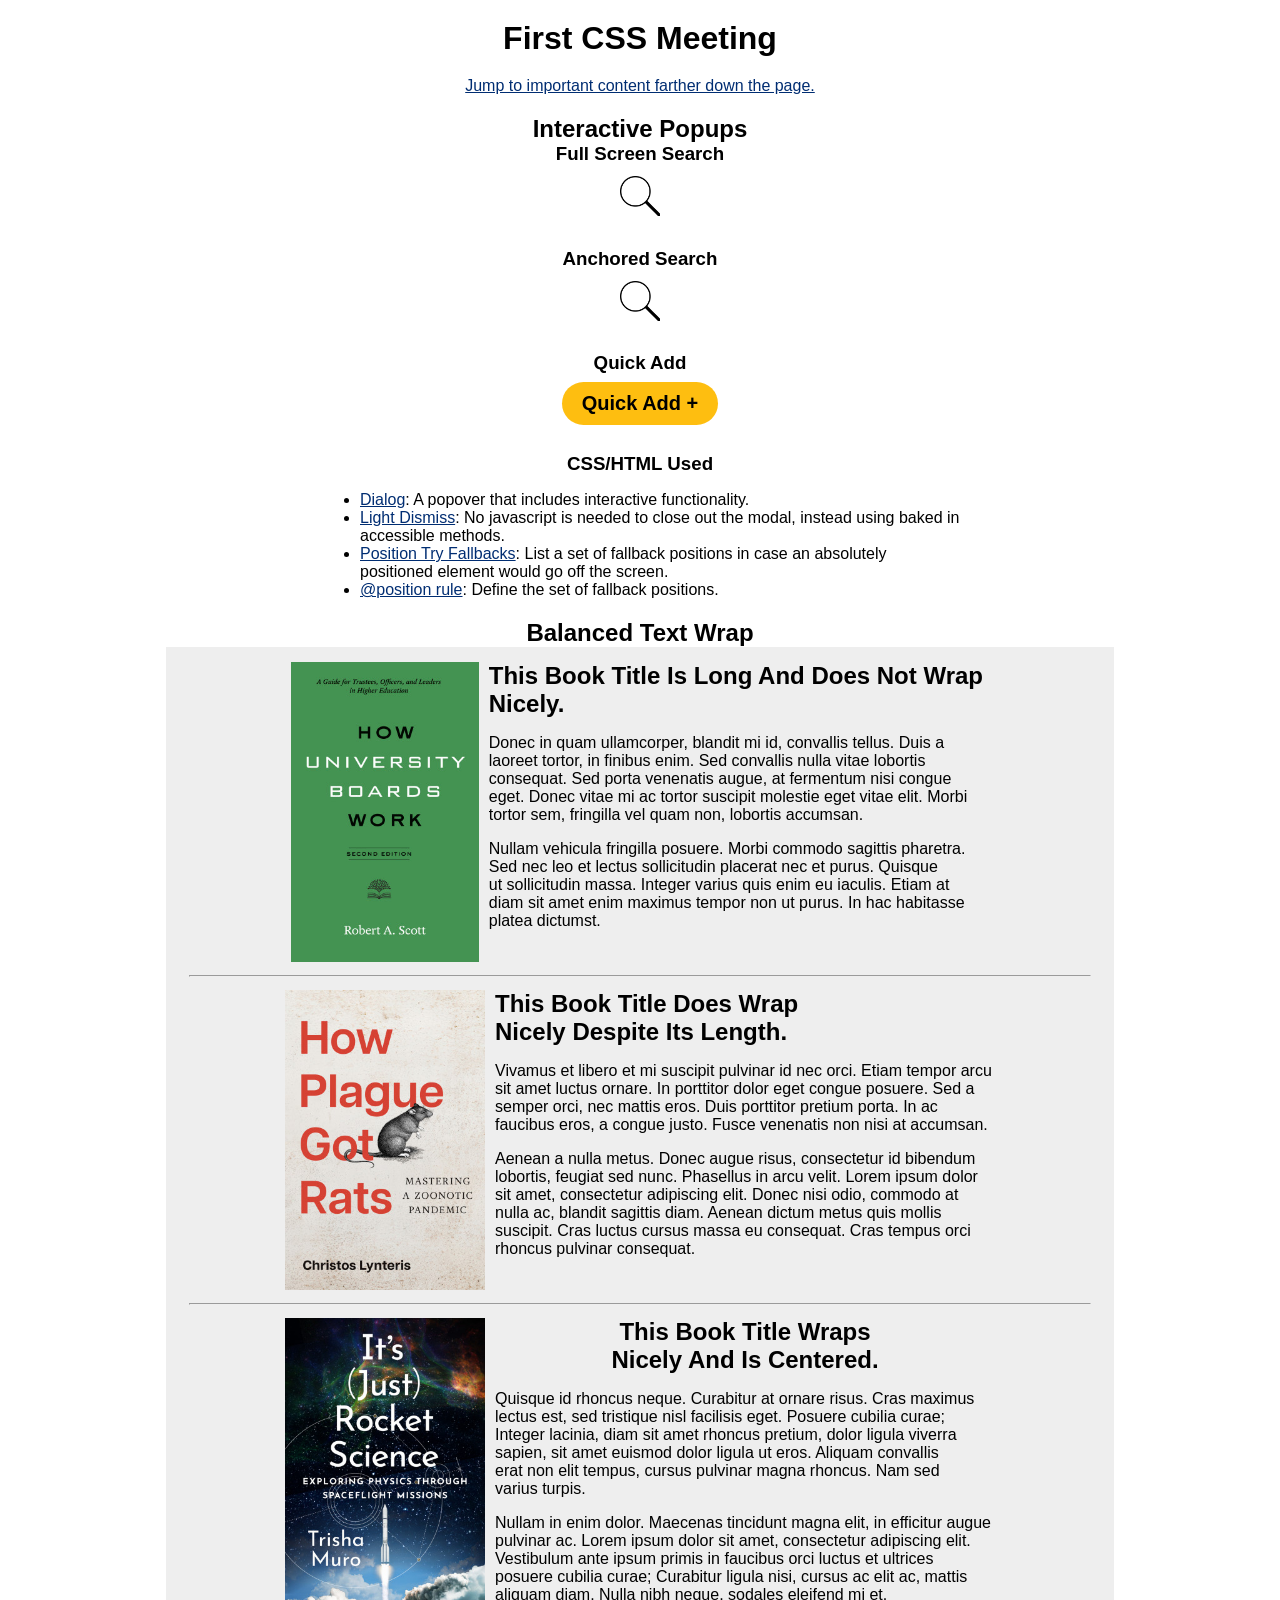
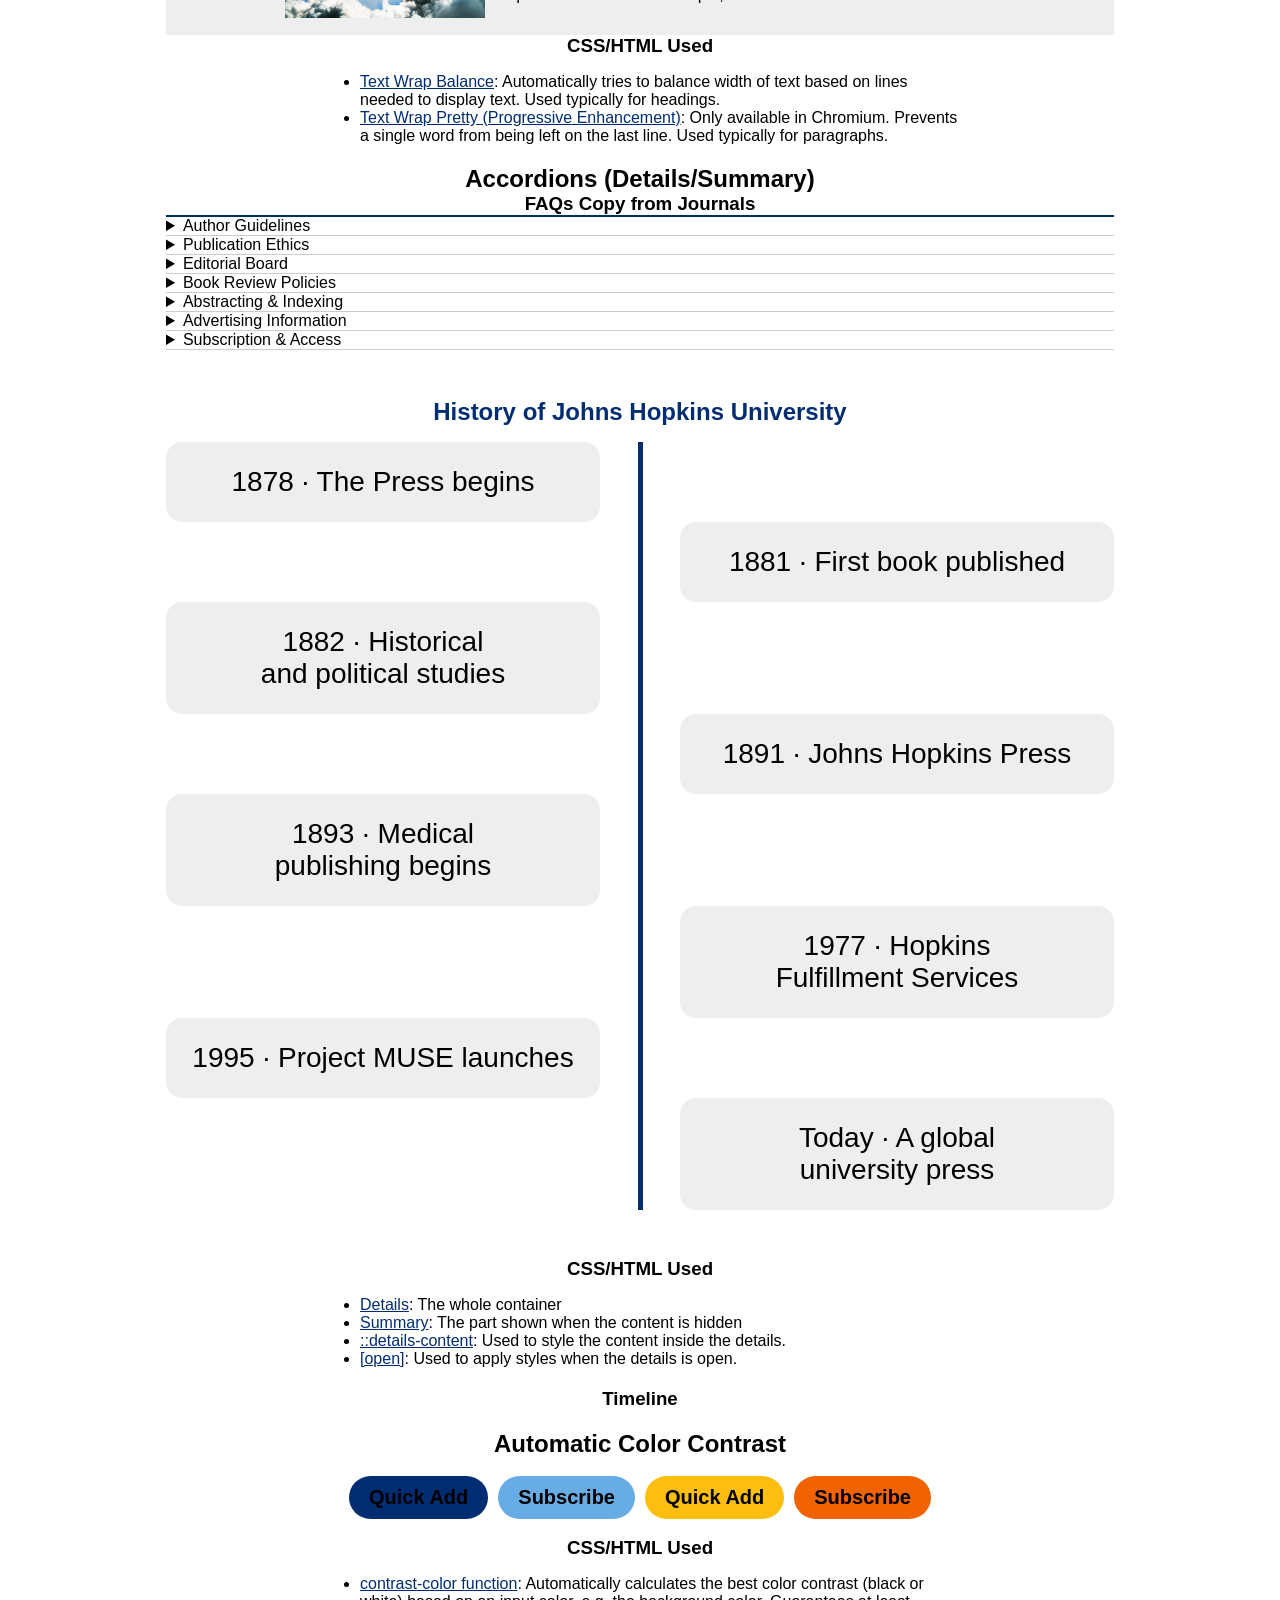
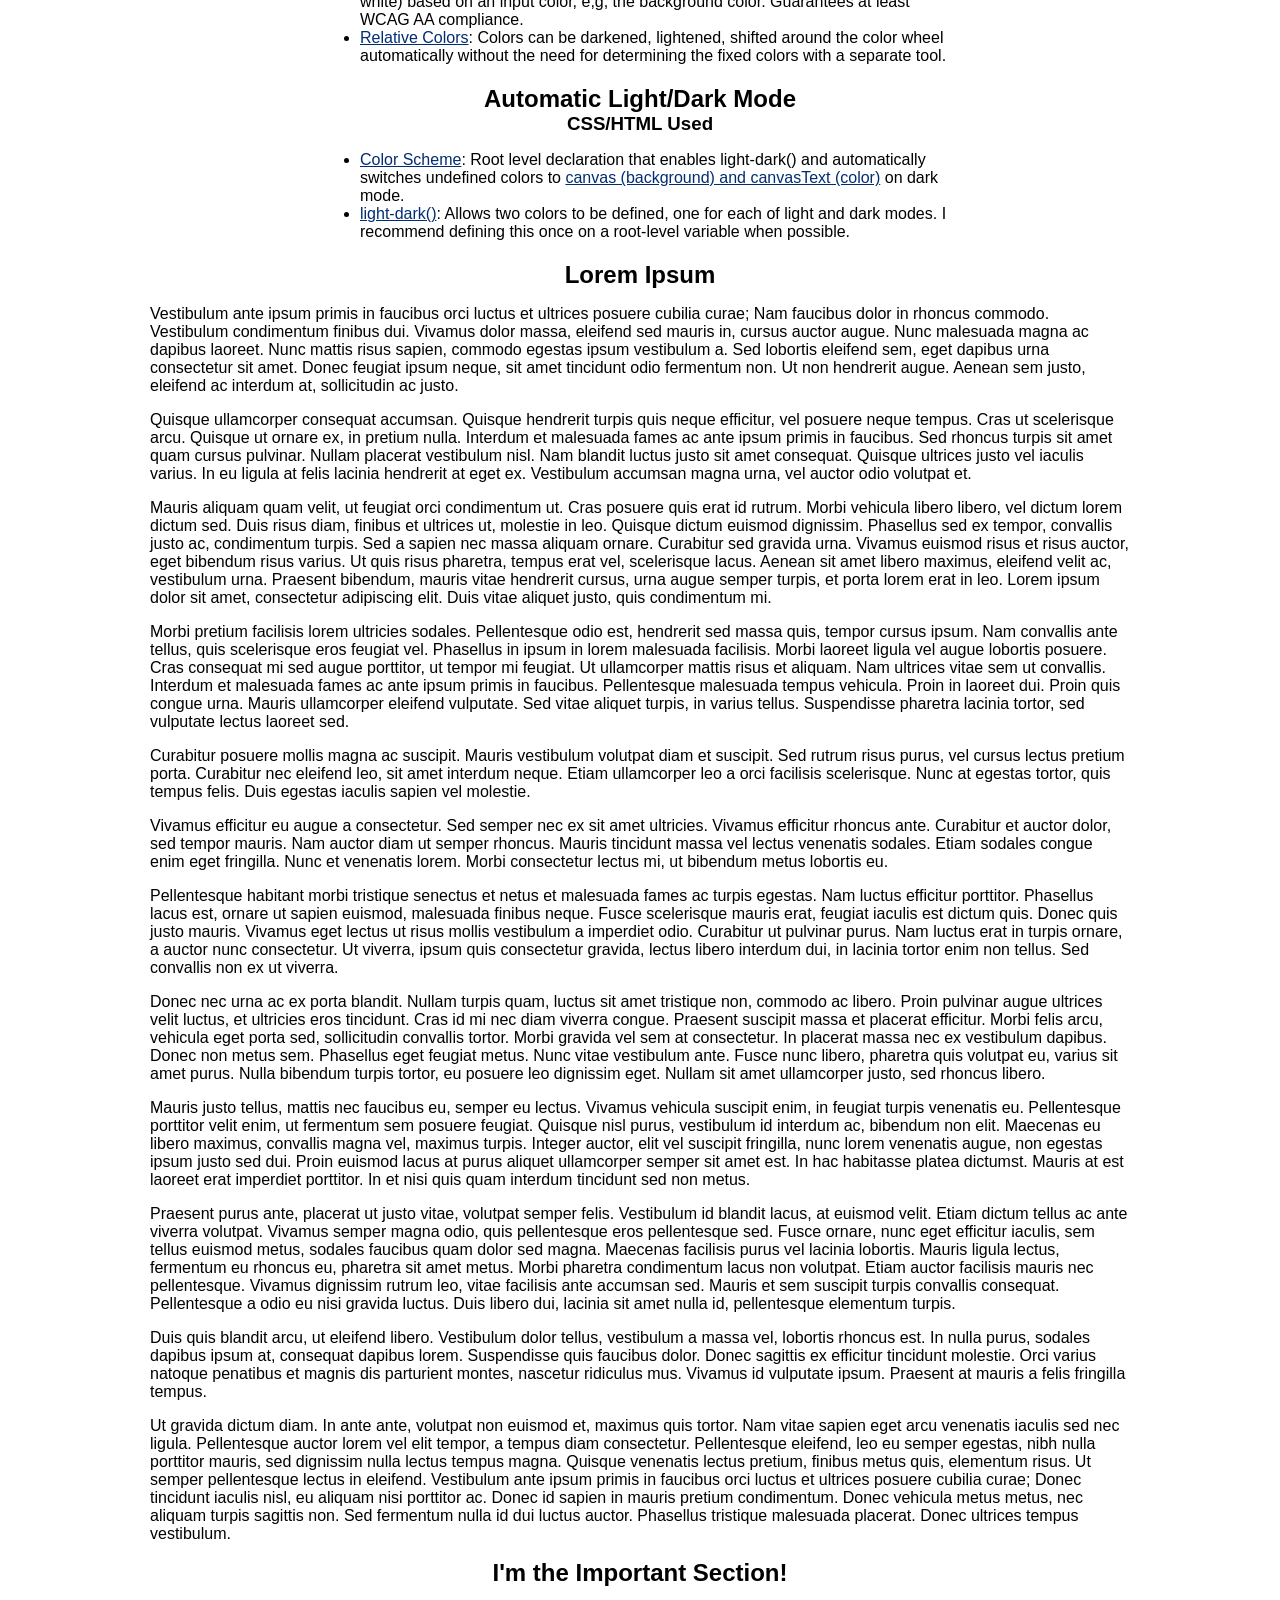
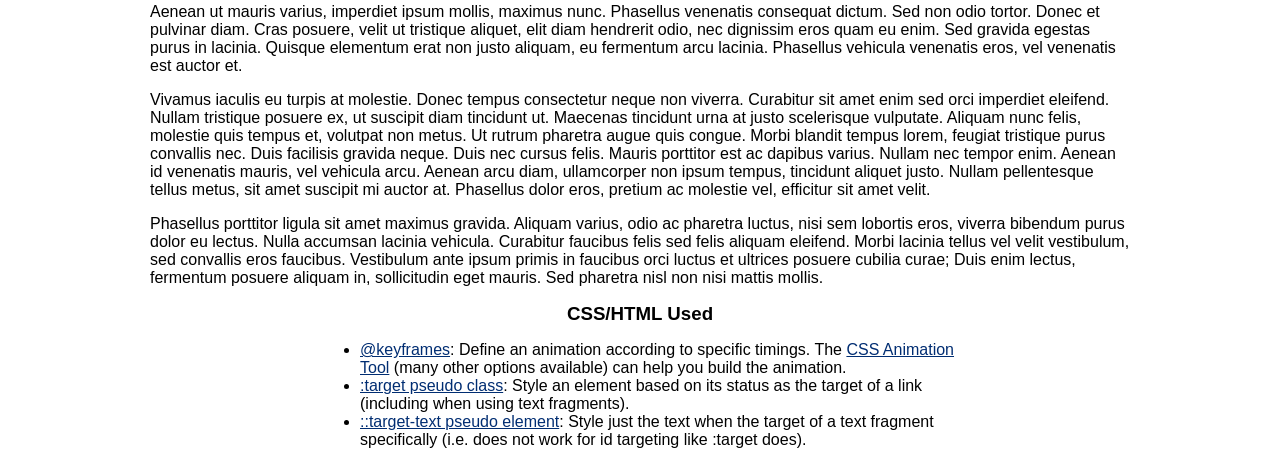
==== commit fae4b386: "first meeting done" ====
--- a/first-meeting/index.html
+++ b/first-meeting/index.html
@@ -10,276 +10,567 @@
 </head>
 
 <body>
-  <h1>First Meeting CSS Forum</h1>
-
-  <h2>Popup Dialogs (with Search)</h2>
-  <section id="popup">
-    <section id="full-search">
-      <h3>Full Screen Search</h3>
-      <button command="show-modal" commandfor="search-form" class="search"></button>
-      <dialog closedby="any" id="search-form" class="search-form">
-        <form action="" method="get">
-          <input type="text" />
-          <input type="submit" value="Search" />
-        </form>
-      </dialog>
+  <main>
+    <h1>First CSS Meeting</h1>
+    <p style="text-align: center;"><a href="#:~:text=I'm the Important Section!">Jump to important content farther down
+        the page.</a></p>
+    <section>
+      <h2>Interactive Popups</h2>
+      <section id="popup">
+        <section id="full-search">
+          <h3>Full Screen Search</h3>
+          <button command="show-modal" commandfor="search-form" class="search"></button>
+          <dialog closedby="any" id="search-form" class="search-form">
+            <form action="" method="dialog">
+              <input type="text" />
+              <input type="submit" value="Search" />
+            </form>
+          </dialog>
+        </section>
+        <section id="anchored-search">
+          <h3>Anchored Search</h3>
+          <button command="show-modal" commandfor="anchored-form" class="search"></button>
+          <dialog closedby="any" id="anchored-form" class="anchored-form">
+            <form action="" method="dialog">
+              <input type="text" />
+              <input type="submit" value="Search" />
+            </form>
+          </dialog>
+        </section>
+        <section id="quick-add">
+          <h3>Quick Add</h3>
+          <button command="show-modal" commandfor="quick-add-form" class="flip-button primary-accent">Quick Add
+            +</button>
+          <dialog closedby="any" id="quick-add-form" class="anchored-form">
+            <form action="">
+              <img src="../images/book-covers/rocket.jpg" alt="" />
+              <h2><a href="#">It's Just Rocket Science</a></h2>
+              <div>Trisha Muro </div>
+              <div><strong>Publication Date</strong></div>
+              <div>2026</div>
+              <div>|</div>
+              <div>|</div>
+              <div>|</div>
+              <div>|</div>
+              <div>|</div>
+              <div>|</div>
+              <div>|</div>
+              <div>|</div>
+              <div>|</div>
+              <button type="button" class="flip-button primary-accent">Add to Cart</button>
+            </form>
+          </dialog>
+        </section>
+        <h3>CSS/HTML Used</h3>
+        <ul>
+          <li><a href="https://developer.mozilla.org/en-US/docs/Web/HTML/Reference/Elements/dialog">Dialog</a>: A
+            popover
+            that includes interactive functionality.</li>
+          <li><a
+              href="https://developer.mozilla.org/en-US/docs/Web/API/Popover_API/Using#auto_state_and_light_dismiss">Light
+              Dismiss</a>: No javascript is needed to close out the modal, instead using baked in accessible methods.
+          </li>
+          <li><a
+              href="https://developer.mozilla.org/en-US/docs/Web/CSS/Reference/Properties/position-try-fallbacks">Position
+              Try Fallbacks</a>: List a set of fallback positions in case an absolutely positioned element would
+            go off the screen.</li>
+          <li><a href="https://developer.mozilla.org/en-US/docs/Web/CSS/Reference/At-rules/@position-try">@position
+              rule</a>: Define the set of fallback positions.</li>
+        </ul>
+      </section>
     </section>
-    <section id="anchored-search">
-      <h3>Anchored Search</h3>
-      <button command="show-modal" commandfor="anchored-form" class="search"></button>
-      <dialog closedby="any" id="anchored-form" class="anchored-form">
-        <form action="" method="get">
-          <input type="text" />
-          <input type="submit" value="Search" />
-        </form>
-      </dialog>
+
+    <section>
+      <h2>Balanced Text Wrap</h2>
+      <section id="text-wrap">
+        <div class="book-display">
+          <img src="../images/book-covers/boards.jpg" alt="">
+          <div class="text-holder">
+            <div class="fake-heading">
+              This book title is long and does not wrap nicely.
+            </div>
+            <p>Donec in quam ullamcorper, blandit mi id, convallis tellus. Duis a laoreet tortor, in finibus enim. Sed
+              convallis nulla vitae lobortis consequat. Sed porta venenatis augue, at fermentum nisi congue eget. Donec
+              vitae
+              mi ac tortor suscipit molestie eget vitae elit. Morbi tortor sem, fringilla vel quam non, lobortis
+              accumsan.
+            </p>
+            <p>Nullam vehicula fringilla posuere. Morbi commodo sagittis pharetra. Sed nec leo et lectus sollicitudin
+              placerat
+              nec et purus. Quisque ut sollicitudin massa. Integer varius quis enim eu iaculis. Etiam at diam sit amet
+              enim
+              maximus tempor non ut purus. In hac habitasse platea dictumst.</p>
+          </div>
+        </div>
+
+        <hr>
+
+        <div class="book-display">
+          <img src="../images/book-covers/rats.jpg" alt="">
+
+          <div class="text-holder">
+            <div class="fake-heading text-balance">
+              This book title does wrap nicely despite its length.
+            </div>
+            <p>Vivamus et libero et mi suscipit pulvinar id nec orci. Etiam tempor arcu sit amet luctus ornare. In
+              porttitor
+              dolor eget congue posuere. Sed a semper orci, nec mattis eros. Duis porttitor pretium porta. In ac
+              faucibus
+              eros, a congue justo. Fusce venenatis non nisi at accumsan.</p>
+            <p>Aenean a nulla metus. Donec augue risus, consectetur id bibendum lobortis, feugiat sed nunc. Phasellus in
+              arcu velit. Lorem ipsum dolor sit amet, consectetur adipiscing elit. Donec nisi odio, commodo at nulla ac,
+              blandit sagittis diam. Aenean dictum metus quis mollis suscipit. Cras luctus cursus massa eu consequat.
+              Cras
+              tempus
+              orci rhoncus pulvinar consequat.
+            </p>
+          </div>
+        </div>
+
+        <hr>
+
+        <div class="book-display">
+          <img src="../images/book-covers/rocket.jpg" alt="">
+          <div class="text-holder">
+            <div class="fake-heading text-balance text-center">
+              This book title wraps nicely and is centered.
+            </div>
+            <p>Quisque id rhoncus neque. Curabitur at ornare risus. Cras maximus lectus est, sed tristique nisl
+              facilisis
+              eget. Posuere cubilia curae; Integer lacinia, diam sit amet rhoncus pretium, dolor ligula viverra sapien,
+              sit
+              amet
+              euismod dolor ligula ut eros. Aliquam convallis erat non elit tempus, cursus pulvinar magna rhoncus. Nam
+              sed
+              varius turpis.</p>
+
+            <p>Nullam in enim dolor. Maecenas tincidunt magna elit, in efficitur augue pulvinar ac. Lorem ipsum dolor
+              sit
+              amet,
+              consectetur adipiscing elit. Vestibulum ante ipsum primis in faucibus orci luctus et ultrices posuere
+              cubilia
+              curae; Curabitur ligula nisi, cursus ac elit ac, mattis aliquam diam. Nulla nibh neque, sodales eleifend
+              mi
+              et.</p>
+          </div>
+        </div>
+      </section>
+      <h3>CSS/HTML Used</h3>
+      <ul>
+        <li><a href="https://developer.mozilla.org/en-US/docs/Web/CSS/Reference/Properties/text-wrap#balance">Text Wrap
+            Balance</a>:
+          Automatically tries to balance width of text based on lines needed to display text. Used typically for
+          headings.</li>
+        <li><a href="https://developer.mozilla.org/en-US/docs/Web/CSS/Reference/Properties/text-wrap#pretty">Text Wrap
+            Pretty (Progressive Enhancement)</a>: Only available in Chromium. Prevents a single word from being left on
+          the last line. Used typically for paragraphs.</li>
+      </ul>
     </section>
-  </section>
-
-  <h2>Automatic Color Contrast and Hover (Minimal CSS)</h2>
-  <section class="button-holder">
-    <button class="contrast-button primary">Quick Add</button>
-    <button class="contrast-button secondary">Subscribe</button>
-    <button class="contrast-button primary-accent">Quick Add</button>
-    <button class="contrast-button secondary-accent">Subscribe</button>
-  </section>
-
-  <h2>Balanced Text Wrap</h2>
-  <section id="text-wrap">
-    <div class="book-display">
-      <img src="../images/book-covers/boards.jpg" alt="">
-      <div class="text-holder">
-        <div class="fake-heading">
-          This book title is long and does not wrap nicely.
-        </div>
-        <p>Donec in quam ullamcorper, blandit mi id, convallis tellus. Duis a laoreet tortor, in finibus enim. Sed
-          convallis nulla vitae lobortis consequat. Sed porta venenatis augue, at fermentum nisi congue eget. Donec
-          vitae
-          mi ac tortor suscipit molestie eget vitae elit. Morbi tortor sem, fringilla vel quam non, lobortis accumsan.
-        </p>
-        <p>Nullam vehicula fringilla posuere. Morbi commodo sagittis pharetra. Sed nec leo et lectus sollicitudin
-          placerat
-          nec et purus. Quisque ut sollicitudin massa. Integer varius quis enim eu iaculis. Etiam at diam sit amet enim
-          maximus tempor non ut purus. In hac habitasse platea dictumst.</p>
-      </div>
-    </div>
-
-    <hr>
-
-    <div class="book-display">
-      <img src="../images/book-covers/rats.jpg" alt="">
-
-      <div class="text-holder">
-        <div class="fake-heading text-balance">
-          This book title does wrap nicely despite its length.
-        </div>
-        <p>Vivamus et libero et mi suscipit pulvinar id nec orci. Etiam tempor arcu sit amet luctus ornare. In porttitor
-          dolor eget congue posuere. Sed a semper orci, nec mattis eros. Duis porttitor pretium porta. In ac faucibus
-          eros, a congue justo. Fusce venenatis non nisi at accumsan.</p>
-        <p>Aenean a nulla metus. Donec augue risus, consectetur id bibendum lobortis, feugiat sed nunc. Phasellus in
-          arcu velit. Lorem ipsum dolor sit amet, consectetur adipiscing elit. Donec nisi odio, commodo at nulla ac,
-          blandit sagittis diam. Aenean dictum metus quis mollis suscipit. Cras luctus cursus massa eu consequat. Cras
-          tempus
-          orci rhoncus pulvinar consequat.
-        </p>
-      </div>
-    </div>
-
-    <hr>
-
-    <div class="book-display">
-      <img src="../images/book-covers/rocket.jpg" alt="">
-      <div class="text-holder">
-        <div class="fake-heading text-balance text-center">
-          This book title wraps nicely and is centered.
-        </div>
-        <p>Quisque id rhoncus neque. Curabitur at ornare risus. Cras maximus lectus est, sed tristique nisl facilisis
-          eget. Posuere cubilia curae; Integer lacinia, diam sit amet rhoncus pretium, dolor ligula viverra sapien, sit
-          amet
-          euismod dolor ligula ut eros. Aliquam convallis erat non elit tempus, cursus pulvinar magna rhoncus. Nam sed
-          varius turpis.</p>
-
-        <p>Nullam in enim dolor. Maecenas tincidunt magna elit, in efficitur augue pulvinar ac. Lorem ipsum dolor sit
-          amet,
-          consectetur adipiscing elit. Vestibulum ante ipsum primis in faucibus orci luctus et ultrices posuere cubilia
-          curae; Curabitur ligula nisi, cursus ac elit ac, mattis aliquam diam. Nulla nibh neque, sodales eleifend mi
-          et.</p>
-      </div>
-    </div>
-  </section>
-
-  <h2>Accordions</h2>
-  <h3>Indentical FAQs, No JavaScript</h3>
-  <section id="accordion">
-    <details name="faqs">
-      <summary>Author Guidelines</summary>
-      <div class="panel">
-        <p>
-          Manuscripts submitted for consideration should present original
-          research, critical analysis, or interdisciplinary scholarship
-          relevant to the journal’s scope. Submissions must not exceed 7,000
-          words including references, notes, and appendices.
-        </p>
-
-        <hr />
-
-        <p>
-          Authors are encouraged to include a concise abstract of no more than
-          150 words, followed by 4–6 keywords. Citations should conform to the
-          latest edition of the Chicago Manual of Style. All submissions must
-          be anonymized for peer review.
-        </p>
-
-        <p>
-          Papers should be submitted electronically in Microsoft Word format.
-          Questions regarding manuscript preparation may be directed to
-          <a href="#">Journals Support</a>.
-        </p>
-      </div>
-    </details>
-
-    <details name="faqs">
-      <summary>Publication Ethics</summary>
-      <div class="panel">
-        <p>
-          The journal adheres to internationally recognized standards
-          concerning publication ethics, plagiarism prevention, and academic
-          integrity. Submitted work must be original and may not be under
-          review elsewhere.
-        </p>
-
-        <hr />
-
-        <p>
-          Authors are responsible for obtaining permissions for copyrighted
-          materials, images, and datasets used within their manuscripts. Cases
-          of duplicate publication or fabricated data will result in immediate
-          rejection.
-        </p>
-
-        <p>
-          Reviewers and editors are expected to disclose any conflicts of
-          interest that could influence editorial decisions.
-        </p>
-      </div>
-    </details>
-
-    <details name="faqs">
-      <summary>Editorial Board</summary>
-      <div class="panel">
-        <p>
-          The editorial board is composed of scholars and practitioners from a
-          broad range of disciplines, institutions, and international research
-          communities.
-        </p>
-
-        <hr />
-
-        <p>
-          Board members oversee peer review, contribute to strategic
-          direction, and advise on emerging areas of scholarship relevant to
-          the journal’s mission.
-        </p>
-
-        <p>
-          A complete listing of editorial staff and advisory committee members
-          is updated annually and published in the journal’s spring issue.
-        </p>
-      </div>
-    </details>
-
-    <details name="faqs">
-      <summary>Book Review Policies</summary>
-      <div class="panel">
-        <p>
-          The journal welcomes reviews of recently published academic books
-          that contribute substantially to debates within the humanities and
-          social sciences.
-        </p>
-
-        <hr />
-
-        <p>
-          Prospective reviewers should contact the book review editor before
-          submitting a review essay. Unsolicited reviews may not be
-          considered.
-        </p>
-
-        <p>
-          Standard reviews should range between 1,000 and 1,500 words and
-          should critically engage the text’s methodology, contribution, and
-          scholarly significance.
-        </p>
-      </div>
-    </details>
-
-    <details name="faqs">
-      <summary>Abstracting &amp; Indexing</summary>
-      <div class="panel">
-        <p>
-          The journal is indexed in several major academic databases, ensuring
-          broad discoverability and accessibility for researchers, librarians,
-          and institutions worldwide.
-        </p>
-
-        <hr />
-
-        <p>
-          Articles are currently abstracted in Humanities International
-          Complete, JSTOR, Scopus, and other discipline-specific indexing
-          services.
-        </p>
-
-        <p>
-          Metadata updates and DOI registrations are processed upon
-          publication to support citation tracking and long-term archival
-          preservation.
-        </p>
-      </div>
-    </details>
-
-    <details name="faqs">
-      <summary>Advertising Information</summary>
-      <div class="panel">
-        <p>
-          Limited advertising opportunities are available for academic
-          presses, conferences, research institutes, and educational
-          organizations whose missions align with the journal’s readership.
-        </p>
-
-        <hr />
-
-        <p>
-          Advertising placements are accepted on a rolling basis for both
-          print and digital editions. Rates and publication schedules are
-          available upon request.
-        </p>
-      </div>
-    </details>
-
-    <details name="faqs">
-      <summary>Subscription &amp; Access</summary>
-      <div class="panel">
-        <p>
-          Individual and institutional subscriptions include online access to
-          current and archived issues through the journal’s digital platform.
-        </p>
-
-        <hr />
-
-        <p>
-          Discounted subscription rates are available for students,
-          independent researchers, and nonprofit organizations. Institutional
-          licenses may include campus-wide authentication and archival access.
-        </p>
-
-        <p>
-          For assistance with account access, renewals, or print delivery,
-          please <a href="#">Email Journals</a>.
-        </p>
-      </div>
-    </details>
-  </section>
+
+    <section>
+      <h2>Accordions (Details/Summary)</h2>
+      <h3>FAQs Copy from Journals</h3>
+      <section id="accordion-clone">
+        <details name="faqs">
+          <summary>Author Guidelines</summary>
+          <div class="panel">
+            <p>
+              Manuscripts submitted for consideration should present original
+              research, critical analysis, or interdisciplinary scholarship
+              relevant to the journal’s scope. Submissions must not exceed 7,000
+              words including references, notes, and appendices.
+            </p>
+
+            <hr />
+
+            <p>
+              Authors are encouraged to include a concise abstract of no more than
+              150 words, followed by 4–6 keywords. Citations should conform to the
+              latest edition of the Chicago Manual of Style. All submissions must
+              be anonymized for peer review.
+            </p>
+
+            <p>
+              Papers should be submitted electronically in Microsoft Word format.
+              Questions regarding manuscript preparation may be directed to
+              <a href="#">Journals Support</a>.
+            </p>
+          </div>
+        </details>
+
+        <details name="faqs">
+          <summary>Publication Ethics</summary>
+          <div class="panel">
+            <p>
+              The journal adheres to internationally recognized standards
+              concerning publication ethics, plagiarism prevention, and academic
+              integrity. Submitted work must be original and may not be under
+              review elsewhere.
+            </p>
+
+            <hr />
+
+            <p>
+              Authors are responsible for obtaining permissions for copyrighted
+              materials, images, and datasets used within their manuscripts. Cases
+              of duplicate publication or fabricated data will result in immediate
+              rejection.
+            </p>
+
+            <p>
+              Reviewers and editors are expected to disclose any conflicts of
+              interest that could influence editorial decisions.
+            </p>
+          </div>
+        </details>
+
+        <details name="faqs">
+          <summary>Editorial Board</summary>
+          <div class="panel">
+            <p>
+              The editorial board is composed of scholars and practitioners from a
+              broad range of disciplines, institutions, and international research
+              communities.
+            </p>
+
+            <hr />
+
+            <p>
+              Board members oversee peer review, contribute to strategic
+              direction, and advise on emerging areas of scholarship relevant to
+              the journal’s mission.
+            </p>
+
+            <p>
+              A complete listing of editorial staff and advisory committee members
+              is updated annually and published in the journal’s spring issue.
+            </p>
+          </div>
+        </details>
+
+        <details name="faqs">
+          <summary>Book Review Policies</summary>
+          <div class="panel">
+            <p>
+              The journal welcomes reviews of recently published academic books
+              that contribute substantially to debates within the humanities and
+              social sciences.
+            </p>
+
+            <hr />
+
+            <p>
+              Prospective reviewers should contact the book review editor before
+              submitting a review essay. Unsolicited reviews may not be
+              considered.
+            </p>
+
+            <p>
+              Standard reviews should range between 1,000 and 1,500 words and
+              should critically engage the text’s methodology, contribution, and
+              scholarly significance.
+            </p>
+          </div>
+        </details>
+
+        <details name="faqs">
+          <summary>Abstracting &amp; Indexing</summary>
+          <div class="panel">
+            <p>
+              The journal is indexed in several major academic databases, ensuring
+              broad discoverability and accessibility for researchers, librarians,
+              and institutions worldwide.
+            </p>
+
+            <hr />
+
+            <p>
+              Articles are currently abstracted in Humanities International
+              Complete, JSTOR, Scopus, and other discipline-specific indexing
+              services.
+            </p>
+
+            <p>
+              Metadata updates and DOI registrations are processed upon
+              publication to support citation tracking and long-term archival
+              preservation.
+            </p>
+          </div>
+        </details>
+
+        <details name="faqs">
+          <summary>Advertising Information</summary>
+          <div class="panel">
+            <p>
+              Limited advertising opportunities are available for academic
+              presses, conferences, research institutes, and educational
+              organizations whose missions align with the journal’s readership.
+            </p>
+
+            <hr />
+
+            <p>
+              Advertising placements are accepted on a rolling basis for both
+              print and digital editions. Rates and publication schedules are
+              available upon request.
+            </p>
+          </div>
+        </details>
+
+        <details name="faqs">
+          <summary>Subscription &amp; Access</summary>
+          <div class="panel">
+            <p>
+              Individual and institutional subscriptions include online access to
+              current and archived issues through the journal’s digital platform.
+            </p>
+
+            <hr />
+
+            <p>
+              Discounted subscription rates are available for students,
+              independent researchers, and nonprofit organizations. Institutional
+              licenses may include campus-wide authentication and archival access.
+            </p>
+
+            <p>
+              For assistance with account access, renewals, or print delivery,
+              please <a href="#">Email Journals</a>.
+            </p>
+          </div>
+        </details>
+      </section>
+      <section class="timeline" aria-label="History of Johns Hopkins University">
+        <h2>History of Johns Hopkins University</h2>
+        <div id="line"></div>
+
+        <details id="timeline-1878" name="timeline">
+          <summary>1878 · The Press begins</summary>
+          <p>
+            Daniel Coit Gilman believed publishing was a noble duty of a great research
+            university. In 1878, the Johns Hopkins Publication Agency began publishing
+            the <em>American Journal of Mathematics</em> under J. J. Sylvester.
+          </p>
+        </details>
+
+        <details id="timeline-1881" name="timeline">
+          <summary>1881 · First book published</summary>
+          <p>
+            The Agency published its first book, <em>Sidney Lanier: A Memorial Tribute</em>,
+            honoring the poet, musician, and early faculty member.
+          </p>
+        </details>
+
+        <details id="timeline-1882" name="timeline">
+          <summary>1882 · Historical and political studies</summary>
+          <p>
+            Herbert Baxter Adams established the groundbreaking series
+            <em>Johns Hopkins Studies in Historical and Political Science</em>.
+          </p>
+        </details>
+
+        <details id="timeline-1891" name="timeline">
+          <summary>1891 · Johns Hopkins Press</summary>
+          <p>
+            The Publication Agency became the Johns Hopkins Press. Since 1972, it has
+            been known as Johns Hopkins University Press, and more recently Hopkins
+            Press for short.
+          </p>
+        </details>
+
+        <details id="timeline-1893" name="timeline">
+          <summary>1893 · Medical publishing begins</summary>
+          <p>
+            When the Johns Hopkins School of Medicine opened, medical publishing by
+            the Press soon followed.
+          </p>
+        </details>
+
+        <details id="timeline-1977" name="timeline">
+          <summary>1977 · Hopkins Fulfillment Services</summary>
+          <p>
+            Hopkins Fulfillment Services began operations, offering warehousing,
+            fulfillment, and other publishing services to publishing partners.
+          </p>
+        </details>
+
+        <details id="timeline-1995" name="timeline">
+          <summary>1995 · Project MUSE launches</summary>
+          <p>
+            Project MUSE launched with support from the Andrew W. Mellon Foundation
+            and the National Endowment for the Humanities, in collaboration with the
+            University’s Sheridan Libraries.
+          </p>
+        </details>
+
+        <details id="timeline-today" name="timeline">
+          <summary>Today · A global university press</summary>
+          <p>
+            Hopkins Press remains one of the world’s largest university presses,
+            publishing and distributing works that advance new knowledge worldwide.
+          </p>
+        </details>
+      </section>
+      <h3>CSS/HTML Used</h3>
+      <ul>
+        <li><a href="https://developer.mozilla.org/en-US/docs/Web/HTML/Reference/Elements/details">Details</a>: The
+          whole
+          container</li>
+        <li><a href="https://developer.mozilla.org/en-US/docs/Web/HTML/Reference/Elements/summary">Summary</a>: The part
+          shown when the content is hidden</li>
+        <li><a
+            href="https://developer.mozilla.org/en-US/docs/Web/CSS/Reference/Selectors/::details-content">::details-content</a>:
+          Used to style the content inside the details.</li>
+        <li><a href="https://developer.mozilla.org/en-US/docs/Web/CSS/Reference/Selectors/:open">[open]</a>: Used to
+          apply styles when the details is open.</li>
+      </ul>
+    </section>
+    <h3>Timeline</h3>
+
+    <section>
+      <h2>Automatic Color Contrast</h2>
+      <section class="button-holder">
+        <button class="flip-button primary">Quick Add</button>
+        <button class="flip-button secondary">Subscribe</button>
+        <button class="flip-button primary-accent">Quick Add</button>
+        <button class="flip-button secondary-accent">Subscribe</button>
+      </section>
+      <h3>CSS/HTML Used</h3>
+      <ul>
+        <li><a
+            href="https://developer.mozilla.org/en-US/docs/Web/CSS/Reference/Values/color_value/contrast-color">contrast-color
+            function</a>: Automatically calculates the best color contrast (black or white) based on an input color,
+          e,g,
+          the background color. Guarantees at least WCAG AA compliance.</li>
+        <li><a href="https://developer.mozilla.org/en-US/docs/Web/CSS/Guides/Colors/Using_relative_colors">Relative
+            Colors</a>: Colors can be darkened, lightened, shifted around the color wheel automatically without the need
+          for
+          determining the fixed colors with a separate tool.</li>
+      </ul>
+    </section>
+    <section>
+      <h2>Automatic Light/Dark Mode</h2>
+      <h3>CSS/HTML Used</h3>
+      <ul>
+        <li><a href="https://developer.mozilla.org/en-US/docs/Web/CSS/Reference/Properties/color-scheme">Color
+            Scheme</a>: Root level declaration that enables light-dark() and automatically switches undefined
+          colors to <a
+            href="https://developer.mozilla.org/en-US/docs/Web/CSS/Reference/Values/system-color#syntax">canvas
+            (background) and canvasText (color)</a> on dark mode.</li>
+        <li><a
+            href="https://developer.mozilla.org/en-US/docs/Web/CSS/Reference/Values/color_value/light-dark">light-dark()</a>:
+          Allows two colors to be defined, one for each of light and dark modes. I recommend defining this once on a
+          root-level variable when possible.</li>
+      </ul>
+    </section>
+    <section>
+      <h2>Lorem Ipsum</h2>
+      <p>Vestibulum ante ipsum primis in faucibus orci luctus et ultrices posuere cubilia curae; Nam faucibus dolor in
+        rhoncus commodo. Vestibulum condimentum finibus dui. Vivamus dolor massa, eleifend sed mauris in, cursus auctor
+        augue. Nunc malesuada magna ac dapibus laoreet. Nunc mattis risus sapien, commodo egestas ipsum vestibulum a.
+        Sed lobortis eleifend sem, eget dapibus urna consectetur sit amet. Donec feugiat ipsum neque, sit amet tincidunt
+        odio fermentum non. Ut non hendrerit augue. Aenean sem justo, eleifend ac interdum at, sollicitudin ac justo.
+      </p>
+      <p>Quisque ullamcorper consequat accumsan. Quisque hendrerit turpis quis neque efficitur, vel posuere neque
+        tempus. Cras ut scelerisque arcu. Quisque ut ornare ex, in pretium nulla. Interdum et malesuada fames ac ante
+        ipsum primis in faucibus. Sed rhoncus turpis sit amet quam cursus pulvinar. Nullam placerat vestibulum nisl. Nam
+        blandit luctus justo sit amet consequat. Quisque ultrices justo vel iaculis varius. In eu ligula at felis
+        lacinia hendrerit at eget ex. Vestibulum accumsan magna urna, vel auctor odio volutpat et.</p>
+      <p>Mauris aliquam quam velit, ut feugiat orci condimentum ut. Cras posuere quis erat id rutrum. Morbi vehicula
+        libero libero, vel dictum lorem dictum sed. Duis risus diam, finibus et ultrices ut, molestie in leo. Quisque
+        dictum euismod dignissim. Phasellus sed ex tempor, convallis justo ac, condimentum turpis. Sed a sapien nec
+        massa aliquam ornare. Curabitur sed gravida urna. Vivamus euismod risus et risus auctor, eget bibendum risus
+        varius. Ut quis risus pharetra, tempus erat vel, scelerisque lacus. Aenean sit amet libero maximus, eleifend
+        velit ac, vestibulum urna. Praesent bibendum, mauris vitae hendrerit cursus, urna augue semper turpis, et porta
+        lorem erat in leo. Lorem ipsum dolor sit amet, consectetur adipiscing elit. Duis vitae aliquet justo, quis
+        condimentum mi.</p>
+      <p>Morbi pretium facilisis lorem ultricies sodales. Pellentesque odio est, hendrerit sed massa quis, tempor cursus
+        ipsum. Nam convallis ante tellus, quis scelerisque eros feugiat vel. Phasellus in ipsum in lorem malesuada
+        facilisis. Morbi laoreet ligula vel augue lobortis posuere. Cras consequat mi sed augue porttitor, ut tempor mi
+        feugiat. Ut ullamcorper mattis risus et aliquam. Nam ultrices vitae sem ut convallis. Interdum et malesuada
+        fames ac ante ipsum primis in faucibus. Pellentesque malesuada tempus vehicula. Proin in laoreet dui. Proin quis
+        congue urna. Mauris ullamcorper eleifend vulputate. Sed vitae aliquet turpis, in varius tellus. Suspendisse
+        pharetra lacinia tortor, sed vulputate lectus laoreet sed.</p>
+      <p>Curabitur posuere mollis magna ac suscipit. Mauris vestibulum volutpat diam et suscipit. Sed rutrum risus
+        purus, vel cursus lectus pretium porta. Curabitur nec eleifend leo, sit amet interdum neque. Etiam ullamcorper
+        leo a orci facilisis scelerisque. Nunc at egestas tortor, quis tempus felis. Duis egestas iaculis sapien vel
+        molestie.</p>
+      <p>Vivamus efficitur eu augue a consectetur. Sed semper nec ex sit amet ultricies. Vivamus efficitur rhoncus ante.
+        Curabitur et auctor dolor, sed tempor mauris. Nam auctor diam ut semper rhoncus. Mauris tincidunt massa vel
+        lectus venenatis sodales. Etiam sodales congue enim eget fringilla. Nunc et venenatis lorem. Morbi consectetur
+        lectus mi, ut bibendum metus lobortis eu.</p>
+      <p>Pellentesque habitant morbi tristique senectus et netus et malesuada fames ac turpis egestas. Nam luctus
+        efficitur porttitor. Phasellus lacus est, ornare ut sapien euismod, malesuada finibus neque. Fusce scelerisque
+        mauris erat, feugiat iaculis est dictum quis. Donec quis justo mauris. Vivamus eget lectus ut risus mollis
+        vestibulum a imperdiet odio. Curabitur ut pulvinar purus. Nam luctus erat in turpis ornare, a auctor nunc
+        consectetur. Ut viverra, ipsum quis consectetur gravida, lectus libero interdum dui, in lacinia tortor enim non
+        tellus. Sed convallis non ex ut viverra.</p>
+      <p>Donec nec urna ac ex porta blandit. Nullam turpis quam, luctus sit amet tristique non, commodo ac libero. Proin
+        pulvinar augue ultrices velit luctus, et ultricies eros tincidunt. Cras id mi nec diam viverra congue. Praesent
+        suscipit massa et placerat efficitur. Morbi felis arcu, vehicula eget porta sed, sollicitudin convallis tortor.
+        Morbi gravida vel sem at consectetur. In placerat massa nec ex vestibulum dapibus. Donec non metus sem.
+        Phasellus eget feugiat metus. Nunc vitae vestibulum ante. Fusce nunc libero, pharetra quis volutpat eu, varius
+        sit amet purus. Nulla bibendum turpis tortor, eu posuere leo dignissim eget. Nullam sit amet ullamcorper justo,
+        sed rhoncus libero.</p>
+      <p>Mauris justo tellus, mattis nec faucibus eu, semper eu lectus. Vivamus vehicula suscipit enim, in feugiat
+        turpis venenatis eu. Pellentesque porttitor velit enim, ut fermentum sem posuere feugiat. Quisque nisl purus,
+        vestibulum id interdum ac, bibendum non elit. Maecenas eu libero maximus, convallis magna vel, maximus turpis.
+        Integer auctor, elit vel suscipit fringilla, nunc lorem venenatis augue, non egestas ipsum justo sed dui. Proin
+        euismod lacus at purus aliquet ullamcorper semper sit amet est. In hac habitasse platea dictumst. Mauris at est
+        laoreet erat imperdiet porttitor. In et nisi quis quam interdum tincidunt sed non metus.</p>
+      <p>Praesent purus ante, placerat ut justo vitae, volutpat semper felis. Vestibulum id blandit lacus, at euismod
+        velit. Etiam dictum tellus ac ante viverra volutpat. Vivamus semper magna odio, quis pellentesque eros
+        pellentesque sed. Fusce ornare, nunc eget efficitur iaculis, sem tellus euismod metus, sodales faucibus quam
+        dolor sed magna. Maecenas facilisis purus vel lacinia lobortis. Mauris ligula lectus, fermentum eu rhoncus eu,
+        pharetra sit amet metus. Morbi pharetra condimentum lacus non volutpat. Etiam auctor facilisis mauris nec
+        pellentesque. Vivamus dignissim rutrum leo, vitae facilisis ante accumsan sed. Mauris et sem suscipit turpis
+        convallis consequat. Pellentesque a odio eu nisi gravida luctus. Duis libero dui, lacinia sit amet nulla id,
+        pellentesque elementum turpis.</p>
+      <p>Duis quis blandit arcu, ut eleifend libero. Vestibulum dolor tellus, vestibulum a massa vel, lobortis rhoncus
+        est. In nulla purus, sodales dapibus ipsum at, consequat dapibus lorem. Suspendisse quis faucibus dolor. Donec
+        sagittis ex efficitur tincidunt molestie. Orci varius natoque penatibus et magnis dis parturient montes,
+        nascetur ridiculus mus. Vivamus id vulputate ipsum. Praesent at mauris a felis fringilla tempus.</p>
+      <p>Ut gravida dictum diam. In ante ante, volutpat non euismod et, maximus quis tortor. Nam vitae sapien eget arcu
+        venenatis iaculis sed nec ligula. Pellentesque auctor lorem vel elit tempor, a tempus diam consectetur.
+        Pellentesque eleifend, leo eu semper egestas, nibh nulla porttitor mauris, sed dignissim nulla lectus tempus
+        magna. Quisque venenatis lectus pretium, finibus metus quis, elementum risus. Ut semper pellentesque lectus in
+        eleifend. Vestibulum ante ipsum primis in faucibus orci luctus et ultrices posuere cubilia curae; Donec
+        tincidunt iaculis nisl, eu aliquam nisi porttitor ac. Donec id sapien in mauris pretium condimentum. Donec
+        vehicula metus metus, nec aliquam turpis sagittis non. Sed fermentum nulla id dui luctus auctor. Phasellus
+        tristique malesuada placerat. Donec ultrices tempus vestibulum.</p>
+      <h2 id="important">I'm the Important Section!</h2>
+      <p>Aenean ut mauris varius, imperdiet ipsum mollis, maximus nunc. Phasellus venenatis consequat dictum. Sed non
+        odio tortor. Donec et pulvinar diam. Cras posuere, velit ut tristique aliquet, elit diam hendrerit odio, nec
+        dignissim eros quam eu enim. Sed gravida egestas purus in lacinia. Quisque elementum erat non justo aliquam, eu
+        fermentum arcu lacinia. Phasellus vehicula venenatis eros, vel venenatis est auctor et.</p>
+      <p>Vivamus iaculis eu turpis at molestie. Donec tempus consectetur neque non viverra. Curabitur sit amet enim sed
+        orci imperdiet eleifend. Nullam tristique posuere ex, ut suscipit diam tincidunt ut. Maecenas tincidunt urna at
+        justo scelerisque vulputate. Aliquam nunc felis, molestie quis tempus et, volutpat non metus. Ut rutrum pharetra
+        augue quis congue. Morbi blandit tempus lorem, feugiat tristique purus convallis nec. Duis facilisis gravida
+        neque. Duis nec cursus felis. Mauris porttitor est ac dapibus varius. Nullam nec tempor enim. Aenean id
+        venenatis mauris, vel vehicula arcu. Aenean arcu diam, ullamcorper non ipsum tempus, tincidunt aliquet justo.
+        Nullam pellentesque tellus metus, sit amet suscipit mi auctor at. Phasellus dolor eros, pretium ac molestie vel,
+        efficitur sit amet velit.</p>
+      <p>Phasellus porttitor ligula sit amet maximus gravida. Aliquam varius, odio ac pharetra luctus, nisi sem lobortis
+        eros, viverra bibendum purus dolor eu lectus. Nulla accumsan lacinia vehicula. Curabitur faucibus felis sed
+        felis aliquam eleifend. Morbi lacinia tellus vel velit vestibulum, sed convallis eros faucibus. Vestibulum ante
+        ipsum primis in faucibus orci luctus et ultrices posuere cubilia curae; Duis enim lectus, fermentum posuere
+        aliquam in, sollicitudin eget mauris. Sed pharetra nisl non nisi mattis mollis.</p>
+      <h3>CSS/HTML Used</h3>
+      <ul>
+        <li><a href="https://developer.mozilla.org/en-US/docs/Web/CSS/Reference/At-rules/@keyframes">@keyframes</a>:
+          Define an animation according to specific timings. The <a
+            href="https://webcode.tools/css-generator/keyframe-animation">CSS Animation Tool</a> (many other options
+          available) can help you build the animation.</li>
+        <li><a href="https://developer.mozilla.org/en-US/docs/Web/CSS/Reference/Selectors/:target">:target pseudo
+            class</a>: Style an element based on its status as the target of a link (including when using text
+          fragments).</li>
+        <li><a href="https://developer.mozilla.org/en-US/docs/Web/CSS/Reference/Selectors/::target-text">::target-text
+            pseudo element</a>: Style just the text when the target of a text fragment specifically (i.e. does not work
+          for id targeting like :target does).</li>
+      </ul>
+    </section>
+  </main>
 </body>
 
 </html>
--- a/first-meeting/styles.css
+++ b/first-meeting/styles.css
@@ -1,10 +1,3 @@
-:root {
-    --primary-color: #002D72;
-    --secondary-color: #68ace5;
-    --primary-accent-color: #ff9e1b;
-    --secondary-accent-color: #f16300;
-}
-
 /* Popups */
 button.search {
     --image-width: 40px;
@@ -36,6 +29,12 @@
     }
 }
 
+#full-search,
+#anchored-search,
+#quick-add {
+    margin-block-end: 1.25rem;
+}
+
 #full-search {
     display: flex;
     flex-direction: column;
@@ -59,19 +58,19 @@
             gap: 5px;
         }
 
-        input[type=text] {
+        input[type='text'] {
             border: none;
             border-radius: 10em;
             outline: none;
-            padding: .5em 1em;
+            padding: 0.5em 1em;
             width: 100%;
             box-sizing: border-box;
             font-size: 1.25rem;
-            color: #002D72;
-        }
-
-        input[type=submit] {
-            padding: .5em 1em;
+            color: #002d72;
+        }
+
+        input[type='submit'] {
+            padding: 0.5em 1em;
 
             align-self: end;
             border-radius: 10em;
@@ -80,7 +79,7 @@
             font-size: 1.25rem;
             font-family: 'Segoe UI', Tahoma, Geneva, Verdana, sans-serif;
 
-            background-color: #002D72;
+            background-color: #002d72;
             color: #fff;
 
             user-select: none;
@@ -89,13 +88,12 @@
 
         &::backdrop {
             background-color: oklch(0 0 0 / 0.7);
-            transition: opacity 200ms ease-in;
+            transition: opacity 200ms ease;
             transition-behavior: allow-discrete;
         }
     }
 
     @starting-style {
-
         .search-form,
         .search-form::backdrop {
             opacity: 0;
@@ -114,8 +112,8 @@
     align-items: center;
 
     button.search {
-        position: relative;
         anchor-name: --search-button;
+        /* align-self: end; */
 
         &:active {
             box-shadow: 0 0 5px oklch(from var(--main-color, black) l c h / 0.7);
@@ -125,10 +123,18 @@
     .anchored-form {
         position: absolute;
         position-anchor: --search-button;
-        position-area: end start;
+        top: anchor(bottom);
+        right: auto;
+        left: anchor(right);
+        position-try-fallbacks: --below-right, --below-left;
+
+        margin-block: 4px;
+        margin-inline: 0;
 
         border: none;
         background-color: rgb(109, 182, 255);
+        padding: 1rem;
+        border-radius: 0.5em;
 
         transition: opacity 300ms ease-in;
         transition-behavior: allow-discrete;
@@ -139,32 +145,33 @@
             width: 100%;
 
             display: flex;
-            flex-direction: column;
+            flex-direction: row;
+            align-items: center;
             gap: 5px;
         }
 
-        input[type=text] {
+        input[type='text'] {
             border: 1px solid black;
-            border-radius: 10em;
+            border-radius: 0.5rem;
             outline: none;
-            padding: .5em 1em;
+            padding: 0.5em 1em;
             width: 100%;
             box-sizing: border-box;
             font-size: 1.25rem;
-            color: #002D72;
-        }
-
-        input[type=submit] {
-            padding: .5em 1em;
+            color: #002d72;
+        }
+
+        input[type='submit'] {
+            padding: 0.5em 1em;
 
             align-self: end;
-            border-radius: 10em;
+            border-radius: 0.5rem;
             border: none;
 
             font-size: 1.25rem;
             font-family: 'Segoe UI', Tahoma, Geneva, Verdana, sans-serif;
 
-            background-color: #002D72;
+            background-color: #002d72;
             color: #fff;
 
             user-select: none;
@@ -172,12 +179,11 @@
         }
 
         &::backdrop {
-            background: transparent;
+            display: none;
         }
     }
 
     @starting-style {
-
         .anchored-form {
             opacity: 0;
         }
@@ -185,6 +191,77 @@
 
     .anchored-form:not([open]) {
         opacity: 0;
+    }
+}
+
+#quick-add {
+    display: flex;
+    flex-direction: column;
+    align-items: center;
+
+    .flip-button {
+        border: none;
+        transition:
+            background-color var(--transition-timing) ease,
+            color var(--transition-timing) ease,
+            box-shadow var(--transition-timing) ease;
+
+        &:hover {
+            box-shadow: 0 0 0 5px
+                oklch(from var(--button-background-color) l c h / 0.7);
+        }
+    }
+
+    #quick-add-form {
+        border: none;
+        padding-inline: 0.5rem;
+        margin: 0;
+        background-color: #eee;
+
+        position: fixed;
+
+        inset-block: 0;
+        inset-inline-start: auto;
+        inset-inline-end: 0;
+
+        width: 300px;
+        height: 100%;
+
+        overflow-y: auto;
+
+        transform: translateX(100%);
+
+        /* progressive enhancement: animating from display */
+        transition:
+            transform 500ms ease,
+            display 500ms ease allow-discrete;
+
+        &::backdrop {
+            display: none;
+        }
+
+        img {
+            width: 150px;
+            height: auto;
+        }
+
+        h2 {
+            text-align: left !important;
+        }
+
+        form > * {
+            margin-block-end: 0.5rem;
+        }
+    }
+
+    #quick-add-form[open] {
+        transform: translateX(0);
+    }
+
+    @starting-style {
+        #quick-add-form[open] {
+            transform: translateX(100%);
+        }
     }
 }
 
@@ -207,16 +284,20 @@
     background-color: var(--button-background-color);
     color: contrast-color(var(--button-background-color));
 
-    padding: .5em 1em;
+    padding: 0.5em 1em;
     font-weight: 700;
     font-size: 1.25rem;
 
     &:hover {
-        background-color: oklch(from var(--button-background-color) calc(l + (l - 0.5) * 0.25) c h);
+        background-color: oklch(
+            from var(--button-background-color) calc(l + (l - 0.5) * 0.25) c h
+        );
     }
 
     &:active {
-        background-color: oklch(from var(--button-background-color) calc(l + (l - 0.5) * 0.5) c h);
+        background-color: oklch(
+            from var(--button-background-color) calc(l + (l - 0.5) * 0.5) c h
+        );
     }
 
     &.primary {
@@ -234,6 +315,62 @@
     &.secondary-accent {
         --button-background-color: var(--secondary-accent-color);
     }
+}
+
+.flip-button {
+    --button-background-color: black;
+    --transition-timing: 750ms;
+    margin-block: 0.5rem;
+
+    border: none;
+    border-radius: 50rem;
+
+    background-color: var(--button-background-color);
+    color: contrast-color(var(--button-background-color));
+
+    padding: 0.5em 1em;
+    font-weight: 700;
+    font-size: 1.25rem;
+
+    transition:
+        background-color var(--transition-timing) ease,
+        color var(--transition-timing) ease;
+
+    &.primary {
+        --button-background-color: var(--primary-color);
+
+        &:hover {
+            --button-background-color: var(--primary-accent-color);
+        }
+    }
+
+    &.secondary {
+        --button-background-color: var(--secondary-color);
+
+        &:hover {
+            --button-background-color: var(--secondary-accent-color);
+        }
+    }
+
+    &.primary-accent {
+        --button-background-color: var(--primary-accent-color);
+
+        &:hover {
+            --button-background-color: var(--primary-color);
+        }
+    }
+
+    &.secondary-accent {
+        --button-background-color: var(--secondary-accent-color);
+
+        &:hover {
+            --button-background-color: var(--secondary-color);
+        }
+    }
+
+    /* transition:
+        color 750ms ease,
+        background-color 750ms ease; */
 }
 
 /* heading text wrap balance */
@@ -244,7 +381,6 @@
     gap: 5px;
     padding-block: 15px;
 
-
     background-color: #eee;
 
     hr {
@@ -277,76 +413,242 @@
         text-wrap: balance;
     }
 
+    /* progressive enhancement */
+    p,
+    li {
+        text-wrap: pretty;
+    }
+
     .text-center {
         text-align: center;
     }
 }
 
-
-
 /* accordion/FAQs */
-#accordion {
-    border-top: 2px solid #002D72;
-}
-
-#accordion details {
-    border-bottom: 1px solid #c8c8c8;
-}
-
-#accordion summary {
-    list-style: none;
-    user-select: none;
-    cursor: pointer;
-    position: relative;
-    padding: 24px 56px 24px 0;
-    font-size: 28px;
-    color: #002D72;
-}
-
-#accordion summary::-webkit-details-marker {
-    display: none;
-}
-
-#accordion summary::after {
-    position: absolute;
-    right: 0;
-    top: 50%;
-    width: 36px;
-    height: 36px;
-    transform: translateY(-50%);
-    content: "▾";
-    border-radius: 50%;
-    background: #002D72;
-    color: white;
-    font-family: Arial, Helvetica, sans-serif;
-    font-size: 16px;
-    line-height: 36px;
-    text-align: center;
-}
-
-#accordion details[open] summary::after {
-    transform: rotate(180deg) translateY(50%);
-}
-
-#accordion .panel {
-    margin-bottom: 24px;
-    padding: 32px 36px;
-    background: #f1f1f1;
-    color: #222;
-    font-size: 22px;
-    line-height: 1.45;
-}
-
-#accordion .panel p {
-    margin: 0 0 28px;
-}
-
-#accordion .panel p:last-child {
-    margin-bottom: 0;
-}
-
-#accordion .panel hr {
-    border: 0;
-    border-top: 2px solid #c7c7c7;
-    margin: 32px 0;
-}+#accordion-clone {
+    border-top: 2px solid #002d72;
+
+    details {
+        overflow: hidden;
+        border-bottom: 1px solid #ccc;
+    }
+
+    details::details-content {
+        block-size: 0;
+
+        /* progressive enhancement */
+        @supports (interpolate-size: allow-keywords) {
+            transition:
+                block-size 750ms ease,
+                content-visibility 750ms ease allow-discrete;
+        }
+    }
+
+    details[open]::details-content {
+        block-size: auto;
+    }
+
+    summary {
+        list-style: none;
+        user-select: none;
+        cursor: pointer;
+        position: relative;
+        padding: 24px 56px 24px 0;
+        font-size: 28px;
+        color: var(--primary-color);
+    }
+
+    summary::after {
+        position: absolute;
+        right: 0;
+        top: 50%;
+        width: 36px;
+        height: 36px;
+        transform: translateY(-50%);
+        content: '▾';
+        border-radius: 50%;
+        background: #002d72;
+        color: white;
+        font-family: Arial, Helvetica, sans-serif;
+        font-size: 16px;
+        line-height: 36px;
+        text-align: center;
+    }
+
+    details[open] summary::after {
+        transform: rotate(180deg) translateY(50%);
+    }
+
+    .panel {
+        margin-bottom: 24px;
+        padding: 32px 36px;
+        background: #f1f1f1;
+        color: #222;
+        font-size: 22px;
+        line-height: 1.45;
+    }
+
+    .panel p {
+        margin: 0 0 28px;
+    }
+
+    .panel p:last-child {
+        margin-bottom: 0;
+    }
+
+    .panel hr {
+        border: 0;
+        border-top: 2px solid #c7c7c7;
+        margin: 32px 0;
+    }
+}
+
+/* this is not a great method to implement this staggered pattern */
+/* once sibling-index() is available, that will be ideal with grid-row: sibling-index(); */
+/* once attr() can access numerical values for calculation, that will be an okay method with grid-row: attr([data-row]); */
+.timeline {
+    display: grid;
+    grid-template-columns: 1fr 80px 1fr;
+    grid-template-areas:
+        'heading heading heading'
+        'item-1878 line .'
+        '. line item-1881'
+        'item-1882 line .'
+        '. line item-1891'
+        'item-1893 line .'
+        '. line item-1977'
+        'item-1995 line .'
+        '. line item-today';
+
+    max-width: 1200px;
+    margin-inline: auto;
+    padding: 3rem 1rem;
+
+    p {
+        margin: 0 0 24px;
+        padding: 1rem;
+        font-size: 22px;
+        line-height: 1.45;
+    }
+
+    h2 {
+        grid-area: heading;
+        margin: 0 0 1rem;
+        text-align: center;
+        color: var(--primary-color);
+    }
+
+    details {
+        overflow: hidden;
+        background-color: #eee;
+        border-radius: 1em;
+    }
+
+    summary {
+        list-style: none;
+        user-select: none;
+        cursor: pointer;
+        position: relative;
+        padding: 24px;
+        font-size: 28px;
+        text-align: center;
+        text-wrap: balance;
+    }
+}
+
+#line {
+    background-color: var(--primary-color);
+    width: 5px;
+    margin-inline: auto;
+    grid-area: line;
+}
+
+#timeline-1878 {
+    grid-area: item-1878;
+}
+
+#timeline-1881 {
+    grid-area: item-1881;
+}
+
+#timeline-1882 {
+    grid-area: item-1882;
+}
+
+#timeline-1891 {
+    grid-area: item-1891;
+}
+
+#timeline-1893 {
+    grid-area: item-1893;
+}
+
+#timeline-1977 {
+    grid-area: item-1977;
+}
+
+#timeline-1995 {
+    grid-area: item-1995;
+}
+
+#timeline-today {
+    grid-area: item-today;
+}
+
+.timeline details::details-content {
+    block-size: 0;
+
+    @supports (interpolate-size: allow-keywords) {
+        transition:
+            block-size 750ms ease,
+            content-visibility 750ms ease allow-discrete;
+    }
+}
+
+.timeline details[open]::details-content {
+    block-size: auto;
+}
+
+ul,
+ol {
+    max-width: min(600px, calc(100% - 1rem));
+    margin-inline: auto;
+}
+
+h2::target-text {
+    background-color: transparent;
+}
+
+p::target-text {
+    background-color: var(--primary-color);
+    color: contrast-color(var(--primary-color));
+}
+
+h2:target {
+    animation: target 1500ms ease-out;
+}
+
+@keyframes target {
+    0% {
+        transform: scale(1);
+    }
+    50% {
+        transform: scale(1.5);
+    }
+    100% {
+        transform: scale(1);
+    }
+}
+
+/* Absolute Positioning Fallbacks */
+@position-try --below-right {
+    inset: unset;
+    top: anchor(bottom);
+    left: anchor(right);
+}
+
+@position-try --below-left {
+    inset: unset;
+    top: anchor(bottom);
+    right: anchor(left);
+}
--- a/resets.css
+++ b/resets.css
@@ -1,3 +1,15 @@
+:root {
+    /* allows transitions between values like "auto" */
+    interpolate-size: allow-keywords;
+
+    color-scheme: light dark;
+
+    --primary-color: light-dark(#002d72, #febe10);
+    --secondary-color: light-dark(#68ace5, #f16300);
+    --primary-accent-color: light-dark(#febe10, #002d72);
+    --secondary-accent-color: light-dark(#f16300, #68ace5);
+}
+
 html,
 body {
     margin: 0;
@@ -12,11 +24,11 @@
 h5,
 h6 {
     text-align: center;
-    margin-block: 8px;
+    margin-block: 0;
 }
 
 a {
-    color: #002D72;
+    color: var(--primary-color);
 
     &:hover {
         text-decoration: none;
@@ -26,4 +38,13 @@
 section {
     margin-inline: auto;
     width: min(980px, calc(100% - 2rem));
-}+}
+
+main > * {
+    margin-block-start: 20px;
+}
+
+/* Elements in prose get top margins according to their own font size */
+.prose > * + * {
+    margin-block-start: var(--prose-flow, 0.75em);
+}
